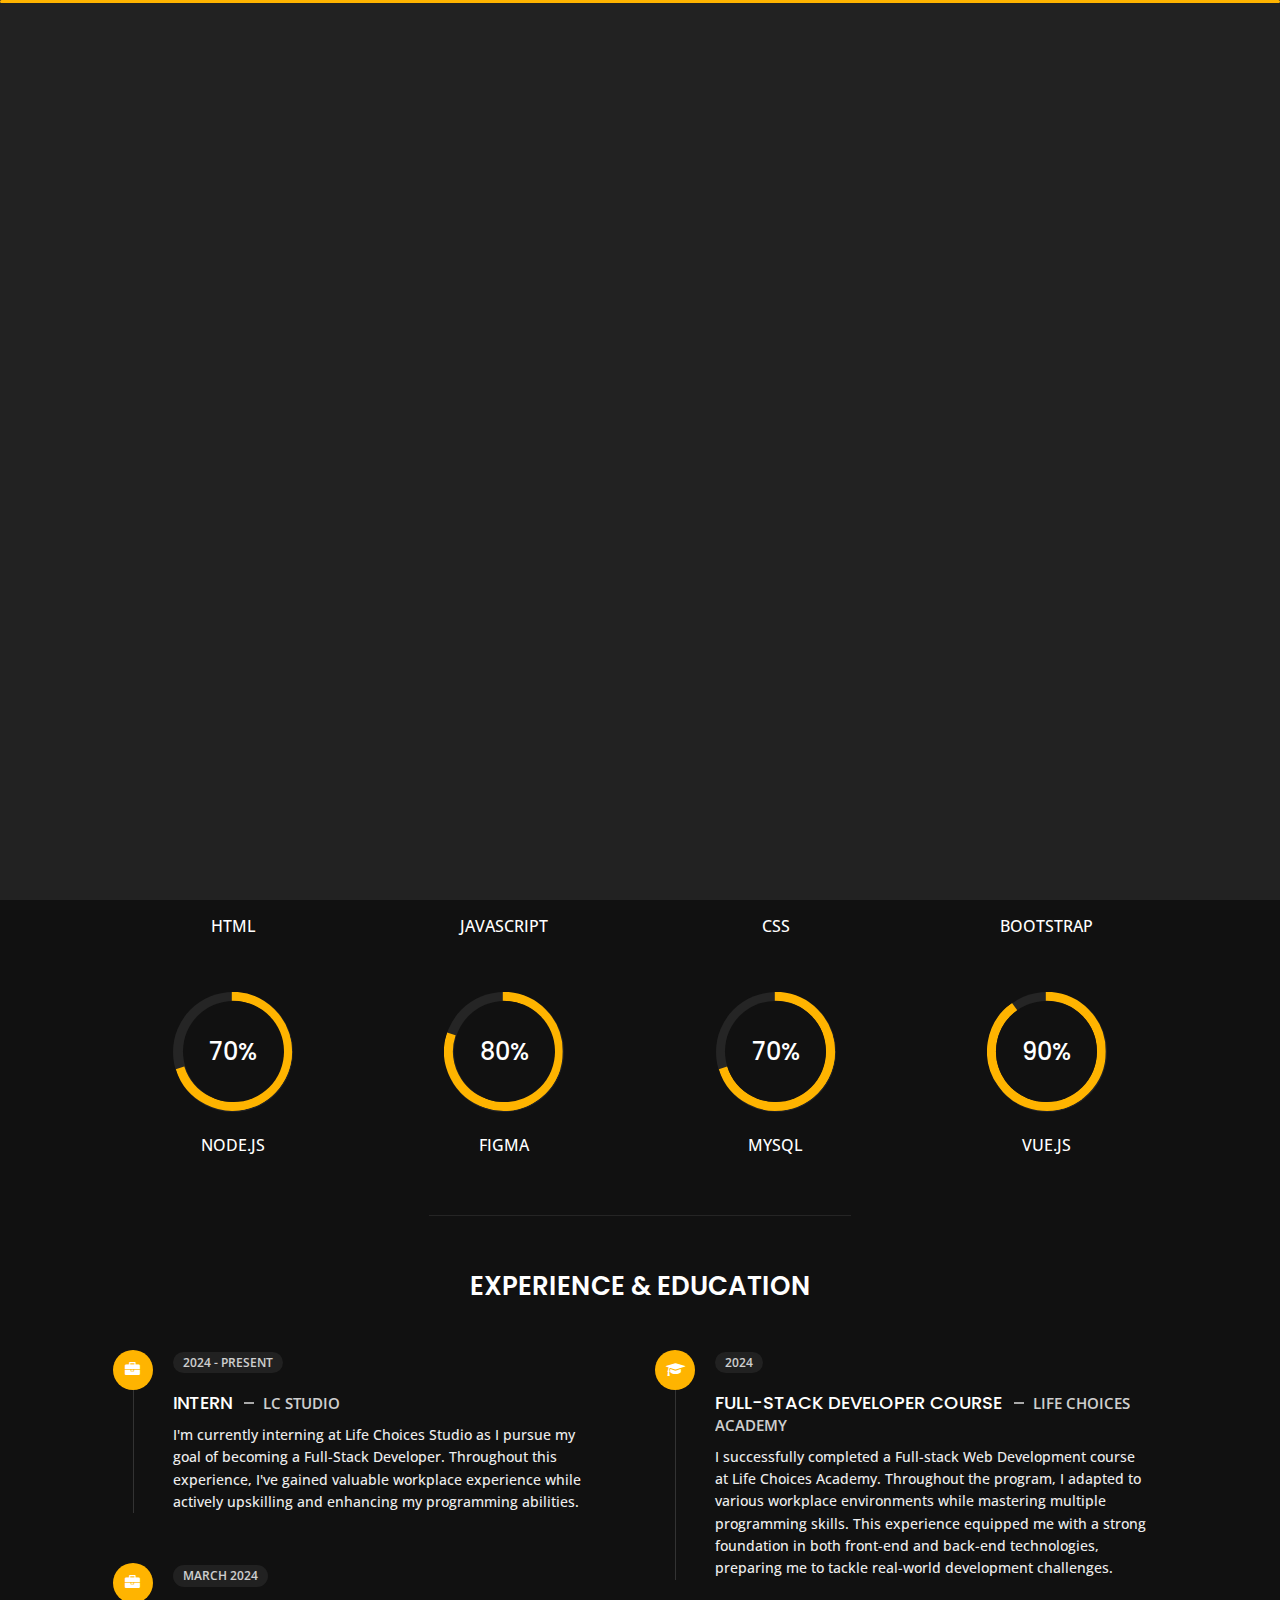
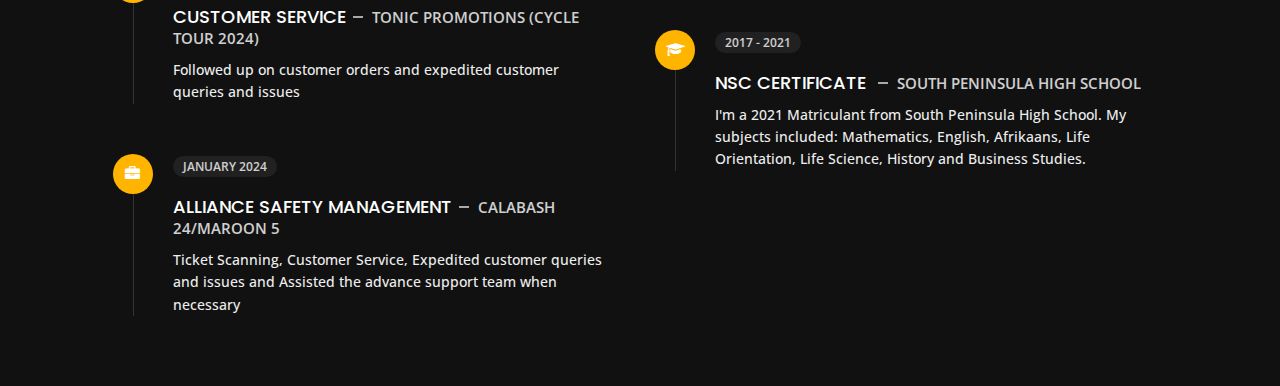
==== about.html @ 375d69bc "final" ====
<!DOCTYPE html>
<html lang="en">

<head>
    <meta charset="utf-8">
    <title>About - Mahmud Isaacs Personal Portfolio</title>
    <meta name="viewport" content="width=device-width, initial-scale=1">

    <!-- Template Google Fonts -->
    <link href="https://fonts.googleapis.com/css?family=Poppins:400,400i,500,500i,600,600i,700,700i,800,800i,900,900i" rel="stylesheet">
    <link href="https://fonts.googleapis.com/css?family=Open+Sans:300,400,400i,600,600i,700" rel="stylesheet">

    <!-- Template CSS Files -->
    <link href="css/bootstrap.min.css" rel="stylesheet">
    <link href="css/preloader.min.css" rel="stylesheet">
    <link href="css/circle.css" rel="stylesheet">
    <link href="css/font-awesome.min.css" rel="stylesheet">
    <link href="css/fm.revealator.jquery.min.css" rel="stylesheet">
    <link href="css/style.css" rel="stylesheet">

    <!-- CSS Skin File -->
    <link href="css/skins/yellow.css" rel="stylesheet">

    <!-- Modernizr JS File -->
    <script src="js/modernizr.custom.js"></script>
</head>

<body class="about">
<!-- Header Starts -->
<header class="header" id="navbar-collapse-toggle">
    <!-- Fixed Navigation Starts -->
    <ul class="icon-menu d-none d-lg-block revealator-slideup revealator-once revealator-delay1">
        <li class="icon-box">
            <i class="fa fa-home"></i>
            <a href="index.html">
                <h2>Home</h2>
            </a>
        </li>
        <li class="icon-box active">
            <i class="fa fa-user"></i>
            <a href="about.html">
                <h2>About</h2>
            </a>
        </li>
        <li class="icon-box">
            <i class="fa fa-briefcase"></i>
            <a href="portfolio.html">
                <h2>Projects</h2>
            </a>
        </li>
        <li class="icon-box">
            <i class="fa fa-envelope-open"></i>
            <a href="contact.html">
                <h2>Contact</h2>
            </a>
        </li>
    </ul>
    <!-- Fixed Navigation Ends -->
    <!-- Mobile Menu Starts -->
    <nav role="navigation" class="d-block d-lg-none">
        <div id="menuToggle">
            <input type="checkbox" />
            <span></span>
            <span></span>
            <span></span>
            <ul class="list-unstyled" id="menu">
                <li><a href="index.html"><i class="fa fa-home"></i><span>Home</span></a></li>
                <li class="active"><a href="about.html"><i class="fa fa-user"></i><span>About</span></a></li>
                <li><a href="portfolio.html"><i class="fa fa-folder-open"></i><span>Portfolio</span></a></li>
                <li><a href="contact.html"><i class="fa fa-envelope-open"></i><span>Contact</span></a></li>
                <li><a href="blog.html"><i class="fa fa-comments"></i><span>Blog</span></a></li>
            </ul>
        </div>
    </nav>
    <!-- Mobile Menu Ends -->
</header>
<!-- Header Ends -->
<!-- Page Title Starts -->
<section class="title-section text-left text-sm-center revealator-slideup revealator-once revealator-delay1">
    <h1>ABOUT <span>ME</span></h1>
    <span class="title-bg">Resume</span>
</section>
<!-- Page Title Ends -->
<!-- Main Content Starts -->
<section class="main-content revealator-slideup revealator-once revealator-delay1">
    <div class="container">
        <div class="row">
            <!-- Personal Info Starts -->
            <div class="col-12 col-lg-5 col-xl-6">
                <div class="row">
                    <div class="col-12">
                        <h3 class="text-uppercase custom-title mb-0 ft-wt-600">personal info</h3>
                    </div>
                    <div class="col-12 d-block d-sm-none">
                        <img src="https://mahmud-isaacs.github.io/newport_images/20240422_120307-removebg-preview.png" class="img-fluid main-img-mobile" alt="my picture" />
                    </div>
                    <div class="col-6">
                        <ul class="about-list list-unstyled open-sans-font">
                            <li> <span class="title">first name :</span> <span class="value d-block d-sm-inline-block d-lg-block d-xl-inline-block">Mahmud</span> </li>
                            <li> <span class="title">last name :</span> <span class="value d-block d-sm-inline-block d-lg-block d-xl-inline-block">Isaacs</span> </li>
                            <li> <span class="title">Age :</span> <span class="value d-block d-sm-inline-block d-lg-block d-xl-inline-block">21 Years</span> </li>
                            <li> <span class="title">Nationality :</span> <span class="value d-block d-sm-inline-block d-lg-block d-xl-inline-block">South Africa</span> </li>
                            <li> <span class="title">Freelance :</span> <span class="value d-block d-sm-inline-block d-lg-block d-xl-inline-block">Available</span> </li>
                        </ul>
                    </div>
                    <div class="col-6">
                        <ul class="about-list list-unstyled open-sans-font">
                            <li> <span class="title">Address :</span> <span class="value d-block d-sm-inline-block d-lg-block d-xl-inline-block">Grassy Park</span> </li>
                            <li> <span class="title">phone :</span> <span class="value d-block d-sm-inline-block d-lg-block d-xl-inline-block">076 499 1374</span> </li>
                            <li> <span class="title">Email :</span> <span class="value d-block d-sm-inline-block d-lg-block d-xl-inline-block">Mahmud.isaacs03@gmail.com.com</span> </li>
                            <li> <span class="title">languages :</span> <span class="value d-block d-sm-inline-block d-lg-block d-xl-inline-block">English, Afrikaans</span> </li>
                        </ul>
                    </div>
                    <div class="col-12 mt-3">
                        <a class="button" href="https://drive.google.com/file/d/1ftMgauOk3jn6ANWogP_VwbSPaktvUSrF/view?usp=sharing" target="_blank">
                            <span class="button-text">Download CV</span>
                            <span class="button-icon fa fa-download"></span>
                        </a>
                    </div>
                </div>
            </div>
            <!-- Personal Info Ends -->
            <!-- Boxes Starts -->
            <div class="col-12 col-lg-7 col-xl-6 mt-5 mt-lg-0">
                <div class="row">
                    <div class="col-6">
                        <div class="box-stats with-margin">
                            <h3 class="poppins-font position-relative">1</h3>
                            <p class="open-sans-font m-0 position-relative text-uppercase">years of <span class="d-block">experience</span></p>
                        </div>
                    </div>
                    <div class="col-6">
                        <div class="box-stats with-margin">
                            <h3 class="poppins-font position-relative">10</h3>
                            <p class="open-sans-font m-0 position-relative text-uppercase">completed <span class="d-block">projects</span></p>
                        </div>
                    </div>
                    <div class="col-6">
                        <div class="box-stats">
                            <h3 class="poppins-font position-relative">6</h3>
                            <p class="open-sans-font m-0 position-relative text-uppercase">Coding<span class="d-block">languages</span></p>
                        </div>
                    </div>
                    <div class="col-6">
                        <div class="box-stats">
                            <h3 class="poppins-font position-relative">200</h3>
                            <p class="open-sans-font m-0 position-relative text-uppercase">Coffees <span class="d-block">drank</span></p>
                        </div>
                    </div>
                </div>
            </div>
            <!-- Boxes Ends -->
        </div>
        <hr class="separator">
        <!-- Skills Starts -->
        <div class="row">
            <div class="col-12">
                <h3 class="text-uppercase pb-4 pb-sm-5 mb-3 mb-sm-0 text-left text-sm-center custom-title ft-wt-600">My Skills</h3>
            </div>
            <div class="col-6 col-md-3 mb-3 mb-sm-5">
                <div class="c100 p90">
                    <span>90%</span>
                    <div class="slice">
                        <div class="bar"></div>
                        <div class="fill"></div>
                    </div>
                </div>
                <h6 class="text-uppercase open-sans-font text-center mt-2 mt-sm-4">html</h6>
            </div>
            <div class="col-6 col-md-3 mb-3 mb-sm-5">
                <div class="c100 p70">
                    <span>70%</span>
                    <div class="slice">
                        <div class="bar"></div>
                        <div class="fill"></div>
                    </div>
                </div>
                <h6 class="text-uppercase open-sans-font text-center mt-2 mt-sm-4">javascript</h6>
            </div>
            <div class="col-6 col-md-3 mb-3 mb-sm-5">
                <div class="c100 p90">
                    <span>90%</span>
                    <div class="slice">
                        <div class="bar"></div>
                        <div class="fill"></div>
                    </div>
                </div>
                <h6 class="text-uppercase open-sans-font text-center mt-2 mt-sm-4">css</h6>
            </div>
            <div class="col-6 col-md-3 mb-3 mb-sm-5">
                <div class="c100 p90">
                    <span>90%</span>
                    <div class="slice">
                        <div class="bar"></div>
                        <div class="fill"></div>
                    </div>
                </div>
                <h6 class="text-uppercase open-sans-font text-center mt-2 mt-sm-4">Bootstrap</h6>
            </div>
            <div class="col-6 col-md-3 mb-3 mb-sm-5">
                <div class="c100 p70">
                    <span>70%</span>
                    <div class="slice">
                        <div class="bar"></div>
                        <div class="fill"></div>
                    </div>
                </div>
                <h6 class="text-uppercase open-sans-font text-center mt-2 mt-sm-4">Node.js</h6>
            </div>
            <div class="col-6 col-md-3 mb-3 mb-sm-5">
                <div class="c100 p80">
                    <span>80%</span>
                    <div class="slice">
                        <div class="bar"></div>
                        <div class="fill"></div>
                    </div>
                </div>
                <h6 class="text-uppercase open-sans-font text-center mt-2 mt-sm-4">Figma</h6>
            </div>
            <div class="col-6 col-md-3 mb-3 mb-sm-5">
                <div class="c100 p70">
                    <span>70%</span>
                    <div class="slice">
                        <div class="bar"></div>
                        <div class="fill"></div>
                    </div>
                </div>
                <h6 class="text-uppercase open-sans-font text-center mt-2 mt-sm-4">Mysql</h6>
            </div>
            <div class="col-6 col-md-3 mb-3 mb-sm-5">
                <div class="c100 p90">
                    <span>90%</span>
                    <div class="slice">
                        <div class="bar"></div>
                        <div class="fill"></div>
                    </div>
                </div>
                <h6 class="text-uppercase open-sans-font text-center mt-2 mt-sm-4">Vue.js</h6>
            </div>
        </div>
        <!-- Skills Ends -->
        <hr class="separator mt-1">
        <!-- Experience & Education Starts -->
        <div class="row">
            <div class="col-12">
                <h3 class="text-uppercase pb-5 mb-0 text-left text-sm-center custom-title ft-wt-600">Experience <span>&</span> Education</h3>
            </div>
            <div class="col-lg-6 m-15px-tb">
                <div class="resume-box">
                    <ul>
                        <li>
                            <div class="icon">
                                <i class="fa fa-briefcase"></i>
                            </div>
                            <span class="time open-sans-font text-uppercase">2024 - Present</span>
                            <h5 class="poppins-font text-uppercase">Intern <span class="place open-sans-font">LC Studio</span></h5>
                            <p class="open-sans-font">I'm currently interning at Life Choices Studio as I pursue my goal of becoming a Full-Stack Developer. Throughout this experience, I've gained valuable workplace experience while actively upskilling and enhancing my programming abilities. </p>
                        </li>
                        <li>
                            <div class="icon">
                                <i class="fa fa-briefcase"></i>
                            </div>
                            <span class="time open-sans-font text-uppercase">March 2024</span>
                            <h5 class="poppins-font text-uppercase">Customer Service<span class="place open-sans-font">Tonic Promotions (Cycle Tour 2024)</span></h5>
                            <p class="open-sans-font">Followed up on customer orders and expedited customer queries and issues</p>
                        </li>
                        <li>
                            <div class="icon">
                                <i class="fa fa-briefcase"></i>
                            </div>
                            <span class="time open-sans-font text-uppercase">January 2024</span>
                            <h5 class="poppins-font text-uppercase">Alliance Safety Management<span class="place open-sans-font">Calabash 24/Maroon 5</span></h5>
                            <p class="open-sans-font">Ticket Scanning, Customer Service, Expedited customer queries and issues and Assisted the advance support team when
                            necessary</p>
                        </li>
                    </ul>
                </div>
            </div>
            <div class="col-lg-6 m-15px-tb">
                <div class="resume-box">
                    <ul>
                        <li>
                            <div class="icon">
                                <i class="fa fa-graduation-cap"></i>
                            </div>
                            <span class="time open-sans-font text-uppercase">2024</span>
                            <h5 class="poppins-font text-uppercase">Full-Stack Developer Course <span class="place open-sans-font">Life Choices Academy</span></h5>
                            <p class="open-sans-font">I successfully completed a Full-stack Web Development course at Life Choices Academy. Throughout the program, I adapted to various workplace environments while mastering multiple programming skills. This experience equipped me with a strong foundation in both front-end and back-end technologies, preparing me to tackle real-world development challenges.</p>
                        </li>
                        <li>
                            <div class="icon">
                                <i class="fa fa-graduation-cap"></i>
                            </div>
                            <span class="time open-sans-font text-uppercase">2017 - 2021</span>
                            <h5 class="poppins-font text-uppercase">NSC Certificate <span class="place open-sans-font">South Peninsula High School</span></h5>
                            <p class="open-sans-font">I'm a 2021 Matriculant from South Peninsula High School. My subjects included: Mathematics, English, Afrikaans, Life Orientation, Life Science, History and Business Studies.</p>
                        </li>
                    </ul>
                </div>
            </div>
        </div>
        <!-- Experience & Education Ends -->
    </div>
</section>
<!-- Main Content Ends -->

<!-- Template JS Files -->
<script src="js/jquery-3.5.0.min.js"></script>
<script src="js/preloader.min.js"></script>
<script src="js/fm.revealator.jquery.min.js"></script>
<script src="js/imagesloaded.pkgd.min.js"></script>
<script src="js/masonry.pkgd.min.js"></script>
<script src="js/classie.js"></script>
<script src="js/cbpGridGallery.js"></script>
<script src="js/jquery.hoverdir.js"></script>
<script src="js/popper.min.js"></script>
<script src="js/bootstrap.js"></script>
<script src="js/custom.js"></script>

</body>

</html>
---- css/preloader.min.css ----
.preloader{position:fixed;top:0;right:0;bottom:0;left:0;background-color:#111;transform-origin:bottom;z-index:111111}.preloader .black_wall{height:100%;background-color:#222;transform-origin:top;animation:preloader_slide 0.5s ease-in-out 0s 1 normal both}.preloader .loader{width:100%;height:3px;position:absolute;border-radius:2px;top:0;right:0;left:0;margin:auto;background-color:#FFC41F;transform-origin:left;animation:loader_running 3s ease-in-out 1s infinite normal both}.preloader.off{animation:preloader_slide 0.5s ease-in-out 0s 1 reverse both}@keyframes loader_running{0%{transform:scaleX(0);transform-origin:left}49%{transform:scaleX(1);transform-origin:left}50%{transform:scaleX(1);transform-origin:right}100%{transform-origin:right;transform:scaleX(0)}}@keyframes preloader_slide{from{transform:scaleY(0)}to{transform:scaleY(1)}}
---- css/circle.css ----
.rect-auto,
.c100.p51 .slice,
.c100.p52 .slice,
.c100.p53 .slice,
.c100.p54 .slice,
.c100.p55 .slice,
.c100.p56 .slice,
.c100.p57 .slice,
.c100.p58 .slice,
.c100.p59 .slice,
.c100.p60 .slice,
.c100.p61 .slice,
.c100.p62 .slice,
.c100.p63 .slice,
.c100.p64 .slice,
.c100.p65 .slice,
.c100.p66 .slice,
.c100.p67 .slice,
.c100.p68 .slice,
.c100.p69 .slice,
.c100.p70 .slice,
.c100.p71 .slice,
.c100.p72 .slice,
.c100.p73 .slice,
.c100.p74 .slice,
.c100.p75 .slice,
.c100.p76 .slice,
.c100.p77 .slice,
.c100.p78 .slice,
.c100.p79 .slice,
.c100.p80 .slice,
.c100.p81 .slice,
.c100.p82 .slice,
.c100.p83 .slice,
.c100.p84 .slice,
.c100.p85 .slice,
.c100.p86 .slice,
.c100.p87 .slice,
.c100.p88 .slice,
.c100.p89 .slice,
.c100.p90 .slice,
.c100.p91 .slice,
.c100.p92 .slice,
.c100.p93 .slice,
.c100.p94 .slice,
.c100.p95 .slice,
.c100.p96 .slice,
.c100.p97 .slice,
.c100.p98 .slice,
.c100.p99 .slice,
.c100.p100 .slice {
  clip: rect(auto, auto, auto, auto);
}
.pie,
.c100 .bar,
.c100.p51 .fill,
.c100.p52 .fill,
.c100.p53 .fill,
.c100.p54 .fill,
.c100.p55 .fill,
.c100.p56 .fill,
.c100.p57 .fill,
.c100.p58 .fill,
.c100.p59 .fill,
.c100.p60 .fill,
.c100.p61 .fill,
.c100.p62 .fill,
.c100.p63 .fill,
.c100.p64 .fill,
.c100.p65 .fill,
.c100.p66 .fill,
.c100.p67 .fill,
.c100.p68 .fill,
.c100.p69 .fill,
.c100.p70 .fill,
.c100.p71 .fill,
.c100.p72 .fill,
.c100.p73 .fill,
.c100.p74 .fill,
.c100.p75 .fill,
.c100.p76 .fill,
.c100.p77 .fill,
.c100.p78 .fill,
.c100.p79 .fill,
.c100.p80 .fill,
.c100.p81 .fill,
.c100.p82 .fill,
.c100.p83 .fill,
.c100.p84 .fill,
.c100.p85 .fill,
.c100.p86 .fill,
.c100.p87 .fill,
.c100.p88 .fill,
.c100.p89 .fill,
.c100.p90 .fill,
.c100.p91 .fill,
.c100.p92 .fill,
.c100.p93 .fill,
.c100.p94 .fill,
.c100.p95 .fill,
.c100.p96 .fill,
.c100.p97 .fill,
.c100.p98 .fill,
.c100.p99 .fill,
.c100.p100 .fill {
  position: absolute;
  border: 0.08em solid #307bbb;
  width: 0.84em;
  height: 0.84em;
  clip: rect(0em, 0.5em, 1em, 0em);
  border-radius: 50%;
  -webkit-transform: rotate(0deg);
  -moz-transform: rotate(0deg);
  -ms-transform: rotate(0deg);
  -o-transform: rotate(0deg);
  transform: rotate(0deg);
}
.pie-fill,
.c100.p51 .bar:after,
.c100.p51 .fill,
.c100.p52 .bar:after,
.c100.p52 .fill,
.c100.p53 .bar:after,
.c100.p53 .fill,
.c100.p54 .bar:after,
.c100.p54 .fill,
.c100.p55 .bar:after,
.c100.p55 .fill,
.c100.p56 .bar:after,
.c100.p56 .fill,
.c100.p57 .bar:after,
.c100.p57 .fill,
.c100.p58 .bar:after,
.c100.p58 .fill,
.c100.p59 .bar:after,
.c100.p59 .fill,
.c100.p60 .bar:after,
.c100.p60 .fill,
.c100.p61 .bar:after,
.c100.p61 .fill,
.c100.p62 .bar:after,
.c100.p62 .fill,
.c100.p63 .bar:after,
.c100.p63 .fill,
.c100.p64 .bar:after,
.c100.p64 .fill,
.c100.p65 .bar:after,
.c100.p65 .fill,
.c100.p66 .bar:after,
.c100.p66 .fill,
.c100.p67 .bar:after,
.c100.p67 .fill,
.c100.p68 .bar:after,
.c100.p68 .fill,
.c100.p69 .bar:after,
.c100.p69 .fill,
.c100.p70 .bar:after,
.c100.p70 .fill,
.c100.p71 .bar:after,
.c100.p71 .fill,
.c100.p72 .bar:after,
.c100.p72 .fill,
.c100.p73 .bar:after,
.c100.p73 .fill,
.c100.p74 .bar:after,
.c100.p74 .fill,
.c100.p75 .bar:after,
.c100.p75 .fill,
.c100.p76 .bar:after,
.c100.p76 .fill,
.c100.p77 .bar:after,
.c100.p77 .fill,
.c100.p78 .bar:after,
.c100.p78 .fill,
.c100.p79 .bar:after,
.c100.p79 .fill,
.c100.p80 .bar:after,
.c100.p80 .fill,
.c100.p81 .bar:after,
.c100.p81 .fill,
.c100.p82 .bar:after,
.c100.p82 .fill,
.c100.p83 .bar:after,
.c100.p83 .fill,
.c100.p84 .bar:after,
.c100.p84 .fill,
.c100.p85 .bar:after,
.c100.p85 .fill,
.c100.p86 .bar:after,
.c100.p86 .fill,
.c100.p87 .bar:after,
.c100.p87 .fill,
.c100.p88 .bar:after,
.c100.p88 .fill,
.c100.p89 .bar:after,
.c100.p89 .fill,
.c100.p90 .bar:after,
.c100.p90 .fill,
.c100.p91 .bar:after,
.c100.p91 .fill,
.c100.p92 .bar:after,
.c100.p92 .fill,
.c100.p93 .bar:after,
.c100.p93 .fill,
.c100.p94 .bar:after,
.c100.p94 .fill,
.c100.p95 .bar:after,
.c100.p95 .fill,
.c100.p96 .bar:after,
.c100.p96 .fill,
.c100.p97 .bar:after,
.c100.p97 .fill,
.c100.p98 .bar:after,
.c100.p98 .fill,
.c100.p99 .bar:after,
.c100.p99 .fill,
.c100.p100 .bar:after,
.c100.p100 .fill {
  -webkit-transform: rotate(180deg);
  -moz-transform: rotate(180deg);
  -ms-transform: rotate(180deg);
  -o-transform: rotate(180deg);
  transform: rotate(180deg);
}
.c100 {
  position: relative;
  font-size: 120px;
  width: 1em;
  height: 1em;
  border-radius: 50%;
  float: left;
  margin: 0 0.1em 0.1em 0;
  background-color: #cccccc;
}
.c100 *,
.c100 *:before,
.c100 *:after {
  -webkit-box-sizing: content-box;
  -moz-box-sizing: content-box;
  box-sizing: content-box;
}
.c100.center {
  float: none;
  margin: 0 auto;
}
.c100.big {
  font-size: 240px;
}
.c100.small {
  font-size: 80px;
}
.c100 > span {
  position: absolute;
  width: 100%;
  z-index: 1;
  left: 0;
  top: 0;
  width: 5em;
  line-height: 5em;
  font-size: 0.2em;
  color: #cccccc;
  display: block;
  text-align: center;
  white-space: nowrap;
  -webkit-transition-property: all;
  -moz-transition-property: all;
  -o-transition-property: all;
  transition-property: all;
  -webkit-transition-duration: 0.2s;
  -moz-transition-duration: 0.2s;
  -o-transition-duration: 0.2s;
  transition-duration: 0.2s;
  -webkit-transition-timing-function: ease-out;
  -moz-transition-timing-function: ease-out;
  -o-transition-timing-function: ease-out;
  transition-timing-function: ease-out;
}
.c100:after {
  position: absolute;
  top: 0.08em;
  left: 0.08em;
  display: block;
  content: " ";
  border-radius: 50%;
  background-color: #f5f5f5;
  width: 0.84em;
  height: 0.84em;
  -webkit-transition-property: all;
  -moz-transition-property: all;
  -o-transition-property: all;
  transition-property: all;
  -webkit-transition-duration: 0.2s;
  -moz-transition-duration: 0.2s;
  -o-transition-duration: 0.2s;
  transition-duration: 0.2s;
  -webkit-transition-timing-function: ease-in;
  -moz-transition-timing-function: ease-in;
  -o-transition-timing-function: ease-in;
  transition-timing-function: ease-in;
}
.c100 .slice {
  position: absolute;
  width: 1em;
  height: 1em;
  clip: rect(0em, 1em, 1em, 0.5em);
}
.c100.p1 .bar {
  -webkit-transform: rotate(3.6deg);
  -moz-transform: rotate(3.6deg);
  -ms-transform: rotate(3.6deg);
  -o-transform: rotate(3.6deg);
  transform: rotate(3.6deg);
}
.c100.p2 .bar {
  -webkit-transform: rotate(7.2deg);
  -moz-transform: rotate(7.2deg);
  -ms-transform: rotate(7.2deg);
  -o-transform: rotate(7.2deg);
  transform: rotate(7.2deg);
}
.c100.p3 .bar {
  -webkit-transform: rotate(10.8deg);
  -moz-transform: rotate(10.8deg);
  -ms-transform: rotate(10.8deg);
  -o-transform: rotate(10.8deg);
  transform: rotate(10.8deg);
}
.c100.p4 .bar {
  -webkit-transform: rotate(14.4deg);
  -moz-transform: rotate(14.4deg);
  -ms-transform: rotate(14.4deg);
  -o-transform: rotate(14.4deg);
  transform: rotate(14.4deg);
}
.c100.p5 .bar {
  -webkit-transform: rotate(18deg);
  -moz-transform: rotate(18deg);
  -ms-transform: rotate(18deg);
  -o-transform: rotate(18deg);
  transform: rotate(18deg);
}
.c100.p6 .bar {
  -webkit-transform: rotate(21.6deg);
  -moz-transform: rotate(21.6deg);
  -ms-transform: rotate(21.6deg);
  -o-transform: rotate(21.6deg);
  transform: rotate(21.6deg);
}
.c100.p7 .bar {
  -webkit-transform: rotate(25.2deg);
  -moz-transform: rotate(25.2deg);
  -ms-transform: rotate(25.2deg);
  -o-transform: rotate(25.2deg);
  transform: rotate(25.2deg);
}
.c100.p8 .bar {
  -webkit-transform: rotate(28.8deg);
  -moz-transform: rotate(28.8deg);
  -ms-transform: rotate(28.8deg);
  -o-transform: rotate(28.8deg);
  transform: rotate(28.8deg);
}
.c100.p9 .bar {
  -webkit-transform: rotate(32.4deg);
  -moz-transform: rotate(32.4deg);
  -ms-transform: rotate(32.4deg);
  -o-transform: rotate(32.4deg);
  transform: rotate(32.4deg);
}
.c100.p10 .bar {
  -webkit-transform: rotate(36deg);
  -moz-transform: rotate(36deg);
  -ms-transform: rotate(36deg);
  -o-transform: rotate(36deg);
  transform: rotate(36deg);
}
.c100.p11 .bar {
  -webkit-transform: rotate(39.6deg);
  -moz-transform: rotate(39.6deg);
  -ms-transform: rotate(39.6deg);
  -o-transform: rotate(39.6deg);
  transform: rotate(39.6deg);
}
.c100.p12 .bar {
  -webkit-transform: rotate(43.2deg);
  -moz-transform: rotate(43.2deg);
  -ms-transform: rotate(43.2deg);
  -o-transform: rotate(43.2deg);
  transform: rotate(43.2deg);
}
.c100.p13 .bar {
  -webkit-transform: rotate(46.800000000000004deg);
  -moz-transform: rotate(46.800000000000004deg);
  -ms-transform: rotate(46.800000000000004deg);
  -o-transform: rotate(46.800000000000004deg);
  transform: rotate(46.800000000000004deg);
}
.c100.p14 .bar {
  -webkit-transform: rotate(50.4deg);
  -moz-transform: rotate(50.4deg);
  -ms-transform: rotate(50.4deg);
  -o-transform: rotate(50.4deg);
  transform: rotate(50.4deg);
}
.c100.p15 .bar {
  -webkit-transform: rotate(54deg);
  -moz-transform: rotate(54deg);
  -ms-transform: rotate(54deg);
  -o-transform: rotate(54deg);
  transform: rotate(54deg);
}
.c100.p16 .bar {
  -webkit-transform: rotate(57.6deg);
  -moz-transform: rotate(57.6deg);
  -ms-transform: rotate(57.6deg);
  -o-transform: rotate(57.6deg);
  transform: rotate(57.6deg);
}
.c100.p17 .bar {
  -webkit-transform: rotate(61.2deg);
  -moz-transform: rotate(61.2deg);
  -ms-transform: rotate(61.2deg);
  -o-transform: rotate(61.2deg);
  transform: rotate(61.2deg);
}
.c100.p18 .bar {
  -webkit-transform: rotate(64.8deg);
  -moz-transform: rotate(64.8deg);
  -ms-transform: rotate(64.8deg);
  -o-transform: rotate(64.8deg);
  transform: rotate(64.8deg);
}
.c100.p19 .bar {
  -webkit-transform: rotate(68.4deg);
  -moz-transform: rotate(68.4deg);
  -ms-transform: rotate(68.4deg);
  -o-transform: rotate(68.4deg);
  transform: rotate(68.4deg);
}
.c100.p20 .bar {
  -webkit-transform: rotate(72deg);
  -moz-transform: rotate(72deg);
  -ms-transform: rotate(72deg);
  -o-transform: rotate(72deg);
  transform: rotate(72deg);
}
.c100.p21 .bar {
  -webkit-transform: rotate(75.60000000000001deg);
  -moz-transform: rotate(75.60000000000001deg);
  -ms-transform: rotate(75.60000000000001deg);
  -o-transform: rotate(75.60000000000001deg);
  transform: rotate(75.60000000000001deg);
}
.c100.p22 .bar {
  -webkit-transform: rotate(79.2deg);
  -moz-transform: rotate(79.2deg);
  -ms-transform: rotate(79.2deg);
  -o-transform: rotate(79.2deg);
  transform: rotate(79.2deg);
}
.c100.p23 .bar {
  -webkit-transform: rotate(82.8deg);
  -moz-transform: rotate(82.8deg);
  -ms-transform: rotate(82.8deg);
  -o-transform: rotate(82.8deg);
  transform: rotate(82.8deg);
}
.c100.p24 .bar {
  -webkit-transform: rotate(86.4deg);
  -moz-transform: rotate(86.4deg);
  -ms-transform: rotate(86.4deg);
  -o-transform: rotate(86.4deg);
  transform: rotate(86.4deg);
}
.c100.p25 .bar {
  -webkit-transform: rotate(90deg);
  -moz-transform: rotate(90deg);
  -ms-transform: rotate(90deg);
  -o-transform: rotate(90deg);
  transform: rotate(90deg);
}
.c100.p26 .bar {
  -webkit-transform: rotate(93.60000000000001deg);
  -moz-transform: rotate(93.60000000000001deg);
  -ms-transform: rotate(93.60000000000001deg);
  -o-transform: rotate(93.60000000000001deg);
  transform: rotate(93.60000000000001deg);
}
.c100.p27 .bar {
  -webkit-transform: rotate(97.2deg);
  -moz-transform: rotate(97.2deg);
  -ms-transform: rotate(97.2deg);
  -o-transform: rotate(97.2deg);
  transform: rotate(97.2deg);
}
.c100.p28 .bar {
  -webkit-transform: rotate(100.8deg);
  -moz-transform: rotate(100.8deg);
  -ms-transform: rotate(100.8deg);
  -o-transform: rotate(100.8deg);
  transform: rotate(100.8deg);
}
.c100.p29 .bar {
  -webkit-transform: rotate(104.4deg);
  -moz-transform: rotate(104.4deg);
  -ms-transform: rotate(104.4deg);
  -o-transform: rotate(104.4deg);
  transform: rotate(104.4deg);
}
.c100.p30 .bar {
  -webkit-transform: rotate(108deg);
  -moz-transform: rotate(108deg);
  -ms-transform: rotate(108deg);
  -o-transform: rotate(108deg);
  transform: rotate(108deg);
}
.c100.p31 .bar {
  -webkit-transform: rotate(111.60000000000001deg);
  -moz-transform: rotate(111.60000000000001deg);
  -ms-transform: rotate(111.60000000000001deg);
  -o-transform: rotate(111.60000000000001deg);
  transform: rotate(111.60000000000001deg);
}
.c100.p32 .bar {
  -webkit-transform: rotate(115.2deg);
  -moz-transform: rotate(115.2deg);
  -ms-transform: rotate(115.2deg);
  -o-transform: rotate(115.2deg);
  transform: rotate(115.2deg);
}
.c100.p33 .bar {
  -webkit-transform: rotate(118.8deg);
  -moz-transform: rotate(118.8deg);
  -ms-transform: rotate(118.8deg);
  -o-transform: rotate(118.8deg);
  transform: rotate(118.8deg);
}
.c100.p34 .bar {
  -webkit-transform: rotate(122.4deg);
  -moz-transform: rotate(122.4deg);
  -ms-transform: rotate(122.4deg);
  -o-transform: rotate(122.4deg);
  transform: rotate(122.4deg);
}
.c100.p35 .bar {
  -webkit-transform: rotate(126deg);
  -moz-transform: rotate(126deg);
  -ms-transform: rotate(126deg);
  -o-transform: rotate(126deg);
  transform: rotate(126deg);
}
.c100.p36 .bar {
  -webkit-transform: rotate(129.6deg);
  -moz-transform: rotate(129.6deg);
  -ms-transform: rotate(129.6deg);
  -o-transform: rotate(129.6deg);
  transform: rotate(129.6deg);
}
.c100.p37 .bar {
  -webkit-transform: rotate(133.20000000000002deg);
  -moz-transform: rotate(133.20000000000002deg);
  -ms-transform: rotate(133.20000000000002deg);
  -o-transform: rotate(133.20000000000002deg);
  transform: rotate(133.20000000000002deg);
}
.c100.p38 .bar {
  -webkit-transform: rotate(136.8deg);
  -moz-transform: rotate(136.8deg);
  -ms-transform: rotate(136.8deg);
  -o-transform: rotate(136.8deg);
  transform: rotate(136.8deg);
}
.c100.p39 .bar {
  -webkit-transform: rotate(140.4deg);
  -moz-transform: rotate(140.4deg);
  -ms-transform: rotate(140.4deg);
  -o-transform: rotate(140.4deg);
  transform: rotate(140.4deg);
}
.c100.p40 .bar {
  -webkit-transform: rotate(144deg);
  -moz-transform: rotate(144deg);
  -ms-transform: rotate(144deg);
  -o-transform: rotate(144deg);
  transform: rotate(144deg);
}
.c100.p41 .bar {
  -webkit-transform: rotate(147.6deg);
  -moz-transform: rotate(147.6deg);
  -ms-transform: rotate(147.6deg);
  -o-transform: rotate(147.6deg);
  transform: rotate(147.6deg);
}
.c100.p42 .bar {
  -webkit-transform: rotate(151.20000000000002deg);
  -moz-transform: rotate(151.20000000000002deg);
  -ms-transform: rotate(151.20000000000002deg);
  -o-transform: rotate(151.20000000000002deg);
  transform: rotate(151.20000000000002deg);
}
.c100.p43 .bar {
  -webkit-transform: rotate(154.8deg);
  -moz-transform: rotate(154.8deg);
  -ms-transform: rotate(154.8deg);
  -o-transform: rotate(154.8deg);
  transform: rotate(154.8deg);
}
.c100.p44 .bar {
  -webkit-transform: rotate(158.4deg);
  -moz-transform: rotate(158.4deg);
  -ms-transform: rotate(158.4deg);
  -o-transform: rotate(158.4deg);
  transform: rotate(158.4deg);
}
.c100.p45 .bar {
  -webkit-transform: rotate(162deg);
  -moz-transform: rotate(162deg);
  -ms-transform: rotate(162deg);
  -o-transform: rotate(162deg);
  transform: rotate(162deg);
}
.c100.p46 .bar {
  -webkit-transform: rotate(165.6deg);
  -moz-transform: rotate(165.6deg);
  -ms-transform: rotate(165.6deg);
  -o-transform: rotate(165.6deg);
  transform: rotate(165.6deg);
}
.c100.p47 .bar {
  -webkit-transform: rotate(169.20000000000002deg);
  -moz-transform: rotate(169.20000000000002deg);
  -ms-transform: rotate(169.20000000000002deg);
  -o-transform: rotate(169.20000000000002deg);
  transform: rotate(169.20000000000002deg);
}
.c100.p48 .bar {
  -webkit-transform: rotate(172.8deg);
  -moz-transform: rotate(172.8deg);
  -ms-transform: rotate(172.8deg);
  -o-transform: rotate(172.8deg);
  transform: rotate(172.8deg);
}
.c100.p49 .bar {
  -webkit-transform: rotate(176.4deg);
  -moz-transform: rotate(176.4deg);
  -ms-transform: rotate(176.4deg);
  -o-transform: rotate(176.4deg);
  transform: rotate(176.4deg);
}
.c100.p50 .bar {
  -webkit-transform: rotate(180deg);
  -moz-transform: rotate(180deg);
  -ms-transform: rotate(180deg);
  -o-transform: rotate(180deg);
  transform: rotate(180deg);
}
.c100.p51 .bar {
  -webkit-transform: rotate(183.6deg);
  -moz-transform: rotate(183.6deg);
  -ms-transform: rotate(183.6deg);
  -o-transform: rotate(183.6deg);
  transform: rotate(183.6deg);
}
.c100.p52 .bar {
  -webkit-transform: rotate(187.20000000000002deg);
  -moz-transform: rotate(187.20000000000002deg);
  -ms-transform: rotate(187.20000000000002deg);
  -o-transform: rotate(187.20000000000002deg);
  transform: rotate(187.20000000000002deg);
}
.c100.p53 .bar {
  -webkit-transform: rotate(190.8deg);
  -moz-transform: rotate(190.8deg);
  -ms-transform: rotate(190.8deg);
  -o-transform: rotate(190.8deg);
  transform: rotate(190.8deg);
}
.c100.p54 .bar {
  -webkit-transform: rotate(194.4deg);
  -moz-transform: rotate(194.4deg);
  -ms-transform: rotate(194.4deg);
  -o-transform: rotate(194.4deg);
  transform: rotate(194.4deg);
}
.c100.p55 .bar {
  -webkit-transform: rotate(198deg);
  -moz-transform: rotate(198deg);
  -ms-transform: rotate(198deg);
  -o-transform: rotate(198deg);
  transform: rotate(198deg);
}
.c100.p56 .bar {
  -webkit-transform: rotate(201.6deg);
  -moz-transform: rotate(201.6deg);
  -ms-transform: rotate(201.6deg);
  -o-transform: rotate(201.6deg);
  transform: rotate(201.6deg);
}
.c100.p57 .bar {
  -webkit-transform: rotate(205.20000000000002deg);
  -moz-transform: rotate(205.20000000000002deg);
  -ms-transform: rotate(205.20000000000002deg);
  -o-transform: rotate(205.20000000000002deg);
  transform: rotate(205.20000000000002deg);
}
.c100.p58 .bar {
  -webkit-transform: rotate(208.8deg);
  -moz-transform: rotate(208.8deg);
  -ms-transform: rotate(208.8deg);
  -o-transform: rotate(208.8deg);
  transform: rotate(208.8deg);
}
.c100.p59 .bar {
  -webkit-transform: rotate(212.4deg);
  -moz-transform: rotate(212.4deg);
  -ms-transform: rotate(212.4deg);
  -o-transform: rotate(212.4deg);
  transform: rotate(212.4deg);
}
.c100.p60 .bar {
  -webkit-transform: rotate(216deg);
  -moz-transform: rotate(216deg);
  -ms-transform: rotate(216deg);
  -o-transform: rotate(216deg);
  transform: rotate(216deg);
}
.c100.p61 .bar {
  -webkit-transform: rotate(219.6deg);
  -moz-transform: rotate(219.6deg);
  -ms-transform: rotate(219.6deg);
  -o-transform: rotate(219.6deg);
  transform: rotate(219.6deg);
}
.c100.p62 .bar {
  -webkit-transform: rotate(223.20000000000002deg);
  -moz-transform: rotate(223.20000000000002deg);
  -ms-transform: rotate(223.20000000000002deg);
  -o-transform: rotate(223.20000000000002deg);
  transform: rotate(223.20000000000002deg);
}
.c100.p63 .bar {
  -webkit-transform: rotate(226.8deg);
  -moz-transform: rotate(226.8deg);
  -ms-transform: rotate(226.8deg);
  -o-transform: rotate(226.8deg);
  transform: rotate(226.8deg);
}
.c100.p64 .bar {
  -webkit-transform: rotate(230.4deg);
  -moz-transform: rotate(230.4deg);
  -ms-transform: rotate(230.4deg);
  -o-transform: rotate(230.4deg);
  transform: rotate(230.4deg);
}
.c100.p65 .bar {
  -webkit-transform: rotate(234deg);
  -moz-transform: rotate(234deg);
  -ms-transform: rotate(234deg);
  -o-transform: rotate(234deg);
  transform: rotate(234deg);
}
.c100.p66 .bar {
  -webkit-transform: rotate(237.6deg);
  -moz-transform: rotate(237.6deg);
  -ms-transform: rotate(237.6deg);
  -o-transform: rotate(237.6deg);
  transform: rotate(237.6deg);
}
.c100.p67 .bar {
  -webkit-transform: rotate(241.20000000000002deg);
  -moz-transform: rotate(241.20000000000002deg);
  -ms-transform: rotate(241.20000000000002deg);
  -o-transform: rotate(241.20000000000002deg);
  transform: rotate(241.20000000000002deg);
}
.c100.p68 .bar {
  -webkit-transform: rotate(244.8deg);
  -moz-transform: rotate(244.8deg);
  -ms-transform: rotate(244.8deg);
  -o-transform: rotate(244.8deg);
  transform: rotate(244.8deg);
}
.c100.p69 .bar {
  -webkit-transform: rotate(248.4deg);
  -moz-transform: rotate(248.4deg);
  -ms-transform: rotate(248.4deg);
  -o-transform: rotate(248.4deg);
  transform: rotate(248.4deg);
}
.c100.p70 .bar {
  -webkit-transform: rotate(252deg);
  -moz-transform: rotate(252deg);
  -ms-transform: rotate(252deg);
  -o-transform: rotate(252deg);
  transform: rotate(252deg);
}
.c100.p71 .bar {
  -webkit-transform: rotate(255.6deg);
  -moz-transform: rotate(255.6deg);
  -ms-transform: rotate(255.6deg);
  -o-transform: rotate(255.6deg);
  transform: rotate(255.6deg);
}
.c100.p72 .bar {
  -webkit-transform: rotate(259.2deg);
  -moz-transform: rotate(259.2deg);
  -ms-transform: rotate(259.2deg);
  -o-transform: rotate(259.2deg);
  transform: rotate(259.2deg);
}
.c100.p73 .bar {
  -webkit-transform: rotate(262.8deg);
  -moz-transform: rotate(262.8deg);
  -ms-transform: rotate(262.8deg);
  -o-transform: rotate(262.8deg);
  transform: rotate(262.8deg);
}
.c100.p74 .bar {
  -webkit-transform: rotate(266.40000000000003deg);
  -moz-transform: rotate(266.40000000000003deg);
  -ms-transform: rotate(266.40000000000003deg);
  -o-transform: rotate(266.40000000000003deg);
  transform: rotate(266.40000000000003deg);
}
.c100.p75 .bar {
  -webkit-transform: rotate(270deg);
  -moz-transform: rotate(270deg);
  -ms-transform: rotate(270deg);
  -o-transform: rotate(270deg);
  transform: rotate(270deg);
}
.c100.p76 .bar {
  -webkit-transform: rotate(273.6deg);
  -moz-transform: rotate(273.6deg);
  -ms-transform: rotate(273.6deg);
  -o-transform: rotate(273.6deg);
  transform: rotate(273.6deg);
}
.c100.p77 .bar {
  -webkit-transform: rotate(277.2deg);
  -moz-transform: rotate(277.2deg);
  -ms-transform: rotate(277.2deg);
  -o-transform: rotate(277.2deg);
  transform: rotate(277.2deg);
}
.c100.p78 .bar {
  -webkit-transform: rotate(280.8deg);
  -moz-transform: rotate(280.8deg);
  -ms-transform: rotate(280.8deg);
  -o-transform: rotate(280.8deg);
  transform: rotate(280.8deg);
}
.c100.p79 .bar {
  -webkit-transform: rotate(284.40000000000003deg);
  -moz-transform: rotate(284.40000000000003deg);
  -ms-transform: rotate(284.40000000000003deg);
  -o-transform: rotate(284.40000000000003deg);
  transform: rotate(284.40000000000003deg);
}
.c100.p80 .bar {
  -webkit-transform: rotate(288deg);
  -moz-transform: rotate(288deg);
  -ms-transform: rotate(288deg);
  -o-transform: rotate(288deg);
  transform: rotate(288deg);
}
.c100.p81 .bar {
  -webkit-transform: rotate(291.6deg);
  -moz-transform: rotate(291.6deg);
  -ms-transform: rotate(291.6deg);
  -o-transform: rotate(291.6deg);
  transform: rotate(291.6deg);
}
.c100.p82 .bar {
  -webkit-transform: rotate(295.2deg);
  -moz-transform: rotate(295.2deg);
  -ms-transform: rotate(295.2deg);
  -o-transform: rotate(295.2deg);
  transform: rotate(295.2deg);
}
.c100.p83 .bar {
  -webkit-transform: rotate(298.8deg);
  -moz-transform: rotate(298.8deg);
  -ms-transform: rotate(298.8deg);
  -o-transform: rotate(298.8deg);
  transform: rotate(298.8deg);
}
.c100.p84 .bar {
  -webkit-transform: rotate(302.40000000000003deg);
  -moz-transform: rotate(302.40000000000003deg);
  -ms-transform: rotate(302.40000000000003deg);
  -o-transform: rotate(302.40000000000003deg);
  transform: rotate(302.40000000000003deg);
}
.c100.p85 .bar {
  -webkit-transform: rotate(306deg);
  -moz-transform: rotate(306deg);
  -ms-transform: rotate(306deg);
  -o-transform: rotate(306deg);
  transform: rotate(306deg);
}
.c100.p86 .bar {
  -webkit-transform: rotate(309.6deg);
  -moz-transform: rotate(309.6deg);
  -ms-transform: rotate(309.6deg);
  -o-transform: rotate(309.6deg);
  transform: rotate(309.6deg);
}
.c100.p87 .bar {
  -webkit-transform: rotate(313.2deg);
  -moz-transform: rotate(313.2deg);
  -ms-transform: rotate(313.2deg);
  -o-transform: rotate(313.2deg);
  transform: rotate(313.2deg);
}
.c100.p88 .bar {
  -webkit-transform: rotate(316.8deg);
  -moz-transform: rotate(316.8deg);
  -ms-transform: rotate(316.8deg);
  -o-transform: rotate(316.8deg);
  transform: rotate(316.8deg);
}
.c100.p89 .bar {
  -webkit-transform: rotate(320.40000000000003deg);
  -moz-transform: rotate(320.40000000000003deg);
  -ms-transform: rotate(320.40000000000003deg);
  -o-transform: rotate(320.40000000000003deg);
  transform: rotate(320.40000000000003deg);
}
.c100.p90 .bar {
  -webkit-transform: rotate(324deg);
  -moz-transform: rotate(324deg);
  -ms-transform: rotate(324deg);
  -o-transform: rotate(324deg);
  transform: rotate(324deg);
}
.c100.p91 .bar {
  -webkit-transform: rotate(327.6deg);
  -moz-transform: rotate(327.6deg);
  -ms-transform: rotate(327.6deg);
  -o-transform: rotate(327.6deg);
  transform: rotate(327.6deg);
}
.c100.p92 .bar {
  -webkit-transform: rotate(331.2deg);
  -moz-transform: rotate(331.2deg);
  -ms-transform: rotate(331.2deg);
  -o-transform: rotate(331.2deg);
  transform: rotate(331.2deg);
}
.c100.p93 .bar {
  -webkit-transform: rotate(334.8deg);
  -moz-transform: rotate(334.8deg);
  -ms-transform: rotate(334.8deg);
  -o-transform: rotate(334.8deg);
  transform: rotate(334.8deg);
}
.c100.p94 .bar {
  -webkit-transform: rotate(338.40000000000003deg);
  -moz-transform: rotate(338.40000000000003deg);
  -ms-transform: rotate(338.40000000000003deg);
  -o-transform: rotate(338.40000000000003deg);
  transform: rotate(338.40000000000003deg);
}
.c100.p95 .bar {
  -webkit-transform: rotate(342deg);
  -moz-transform: rotate(342deg);
  -ms-transform: rotate(342deg);
  -o-transform: rotate(342deg);
  transform: rotate(342deg);
}
.c100.p96 .bar {
  -webkit-transform: rotate(345.6deg);
  -moz-transform: rotate(345.6deg);
  -ms-transform: rotate(345.6deg);
  -o-transform: rotate(345.6deg);
  transform: rotate(345.6deg);
}
.c100.p97 .bar {
  -webkit-transform: rotate(349.2deg);
  -moz-transform: rotate(349.2deg);
  -ms-transform: rotate(349.2deg);
  -o-transform: rotate(349.2deg);
  transform: rotate(349.2deg);
}
.c100.p98 .bar {
  -webkit-transform: rotate(352.8deg);
  -moz-transform: rotate(352.8deg);
  -ms-transform: rotate(352.8deg);
  -o-transform: rotate(352.8deg);
  transform: rotate(352.8deg);
}
.c100.p99 .bar {
  -webkit-transform: rotate(356.40000000000003deg);
  -moz-transform: rotate(356.40000000000003deg);
  -ms-transform: rotate(356.40000000000003deg);
  -o-transform: rotate(356.40000000000003deg);
  transform: rotate(356.40000000000003deg);
}
.c100.p100 .bar {
  -webkit-transform: rotate(360deg);
  -moz-transform: rotate(360deg);
  -ms-transform: rotate(360deg);
  -o-transform: rotate(360deg);
  transform: rotate(360deg);
}
.c100:hover {
  cursor: default;
}

.c100.dark {
  background-color: #777777;
}
.c100.dark .bar,
.c100.dark .fill {
  border-color: #c6ff00 !important;
}
.c100.dark > span {
  color: #777777;
}
.c100.dark:after {
  background-color: #666666;
}
.c100.dark:hover > span {
  color: #c6ff00;
}
.c100.green .bar,
.c100.green .fill {
  border-color: #4db53c !important;
}
.c100.green:hover > span {
  color: #4db53c;
}
.c100.green.dark .bar,
.c100.green.dark .fill {
  border-color: #5fd400 !important;
}
.c100.green.dark:hover > span {
  color: #5fd400;
}
.c100.orange .bar,
.c100.orange .fill {
  border-color: #dd9d22 !important;
}
.c100.orange:hover > span {
  color: #dd9d22;
}
.c100.orange.dark .bar,
.c100.orange.dark .fill {
  border-color: #e08833 !important;
}
.c100.orange.dark:hover > span {
  color: #e08833;
}
---- css/style.css ----
/*
Template Name: Tunis - Personal Portfolio
Author: celtano
Author URI: http://themeforest.net/user/celtano
Description: Tunis - Personal Portfolio
Version: 1.0
*/

/*------------------------------------------------------------------
[Table of contents]
	+ General
	    - Miscellaneous
		- Light Body
		- Buttons
		- Page Title
	+ Header
		- Desktop Navigation
		- Mobile Navigation
	+ Pages
		- Homepage
		+ About
		    - Personal Info List
			- Box Stats
			- Resume
			- Skills
		+ Portfolio
		    - Grid
		    + Slideshow
                - Embedded Videos
                - Carousel
                - Navigation
        + Contact
            - Left Side
            - Contact Form
		+ Blog
            - Latest Posts
            - Pagination
	- Responsive Design Styles
-------------------------------------------------------------------*/

/* [ GENERAL ] */
/*================================================== */

/*** Miscellaneous ***/

html {
  overflow-x: hidden;
  height: 100%;
}

body {
  font-family: 'Poppins', sans-serif;
  font-size: 15px;
  color: #fff;
  font-weight: 500;
  line-height: 1.6;
  position: relative;
  background-size: cover;
  background-position: center;
  height: 100%;
  width: 100%;
  background-color: #111;
}

.footer {
  background-color: #333; /* Dark background color */
  color: #fff; /* White text */
  padding: 10px 0; /* Add some padding */
  position: fixed; /* Fix the footer to the bottom of the screen */
  bottom: 0;
  left: 0;
  right: 0;
  width: 100%;
  text-align: center;
}

.footer p {
  margin: 0; /* Remove default margin */
  font-size: 14px;
  font-family: 'Arial', sans-serif;
}

/* Responsive design for smaller screens (tablets) */
@media (max-width: 768px) {
  .footer p {
    font-size: 12px; /* Smaller font size for tablets */
  }
}

/* Responsive design for very small screens (phones) */
@media (max-width: 480px) {
  .footer p {
    font-size: 10px; /* Even smaller font size for mobile */
    padding: 5px 0; /* Reduced padding for mobile */
  }
}

/* Adjusting for larger screens (Desktops) */
@media (min-width: 1024px) {
  .footer {
    padding: 15px 0; /* Add more padding for desktops */
  }

  .footer p {
    font-size: 16px; /* Larger font size for desktops */
  }
}

.poppins-font {
  font-family: 'Poppins', sans-serif;
}

.open-sans-font {
  font-family: 'Open Sans', sans-serif;
}

hr.separator {
  border-top: 1px solid #252525;
  margin: 70px auto 55px;
  max-width: 40%;
}

.ft-wt-600 {
  font-weight: 600;
}

.mb-30 {
  margin-bottom: 30px;
}

.no-transform {
  transform: none !important;
}

.custom-title {
  padding-bottom: 22px;
  font-size: 26px;
}

/*** Light Body ***/

body.light {
  color: #666;
  background-color: #fff;
}

body.home.light .home-details h1 span,
body.light .button .button-text {
  color: #666;
}

body.light .button:hover .button-text {
  color: #fff;
}

body.home.light .home-details h6 {
  color: #777;
}

body.light .preloader .black_wall {
  background-color: #eee;
}

body.light .preloader {
  background-color: #fff;
}

body.light .title-section h1 {
  color: #666;
}

body.light .title-bg {
  color: rgba(30, 37, 48, 0.07);
}

body.light.about .box-stats {
  border: 1px solid #ddd;
}

body.light.about .c100,
body.light.about .resume-box .time {
  background-color: #eee;
}

body.light.about .resume-box .time,
body.light.about .resume-box p {
  color: #666;
}

body.light.about .resume-box .place:before {
  background-color: #666;
}

body.light.about  .resume-box li:after {
  border-left: 1px solid #ddd;
}

body.light.about .c100 > span {
  color: #666;
}

body.light.about .c100:after {
  background-color: #fff;
}

body.light.portfolio .slideshow figure {
  background-color: #fff;
}

body.light.portfolio .slideshow ul > li:after {
  background: rgba(255,255,255,0.77);
}

body.light.portfolio .slideshow {
  background: rgba(0,0,0,0.7);
}

body.light.contact .contactform input[type=text],
body.light.contact .contactform input[type=email],
body.light.contact .contactform textarea {
  background-color: #fff;
  border: 1px solid #ddd;
  color: #666;
}

body.light.contact  ul.social li a {
  color: #666;
  background: #eee;
}

body.light.contact  ul.social li a:hover {
  color: #fff;
}

body.light.blog .post-content {
  background-color: #f2f2f2;
}

body.light.blog .post-content .entry-header h3 a {
  color: #666;
}

body.light.blog .page-link {
  color: #666;
  background-color: #eee;
  border: 1px solid #eee;
}

body.light.blog-post .meta {
  color: #888;
}

body.light.blog .page-item.active .page-link {
  color: #fff;
}

body.light hr.separator {
  border-top: 1px solid #ddd;
}

@media (min-width: 992px) {
  body.light .header ul.icon-menu li.icon-box {
    background-color: #eee;
  }

  body.light .header ul.icon-menu li.icon-box i {
    color: #666;
  }

  body.light .header ul.icon-menu li.icon-box.active,
  body.light .header ul.icon-menu li.icon-box:hover,
  body.light .header ul.icon-menu li.icon-box.active i,
  body.light .header ul.icon-menu li.icon-box:hover i {
    color: #fff;
  }
}

@media (min-width: 992px) {
  .col-lg-4.bg {
    display: flex;
    justify-content: center;  /* Horizontally center the image */
    align-items: flex-start;  /* Align to the top */
    height: 100vh;            /* Fill the viewport height */
  }

  .main-img {
    width: 80%;   /* Increase width to make the image bigger */
    height: auto; /* Maintain aspect ratio */
    margin-top: 10vh;  /* Adjust top margin to move image down slightly */
    margin-left: 10%;  /* Fine-tune position to the right */
  }
}

/* For mobile screens: Make image circular */
@media (max-width: 991px) {
  .main-img-mobile {
      width: 150px; /* Adjust as per your design */
      height: 150px; /* Ensure it is square for the circle shape */
      border-radius: 50%;  /* Circle shape */
      margin: 0 auto 20px; /* Center the image and add space below */
  }
}

@media (max-width: 991px) {

  body.light .main-img-mobile {
    border: 4px solid #eee;
  }

  body.light #menuToggle {
    border: 1px solid #ddd;
  }

  body.light #menuToggle,
  body.light #menu {
    background: #eee;
  }

  body.light #menuToggle > span,
  body.light #menuToggle input:checked ~ span {
    background: #666;
  }

  body.light #menu li a {
    color: #666;
  }

  body.light #menu li:after {
    background: #ddd;
  }

  body.light.portfolio .slideshow nav {
    background: #eee;
    border-bottom: 1px solid #ddd;
  }

  body.light.portfolio .slideshow nav span img {
    display: none;
  }

  body.light.portfolio .slideshow nav span.nav-next {
    background-image: url("../img/projects/navigation/right-arrow.png");
    background-size: cover;
  }

  body.light.portfolio .slideshow nav span.nav-prev {
    background-image: url("../img/projects/navigation/left-arrow.png");
    background-size: cover;
  }

  body.light.portfolio .slideshow nav span.nav-close {
    background-image: url("../img/projects/navigation/close-button.png");
    background-size: cover;
  }

  body.light.portfolio .slideshow nav span.nav-next,
  body.light.portfolio .slideshow nav span.nav-prev {
    top: 51px;
  }

  body.light.portfolio .slideshow {
    background: #fff;
  }
}

@media (max-width: 576px) {
  body.light .title-section {
    background: #eee;
    border-bottom: 1px solid #ddd;
  }

  body.light #menuToggle {
    border: 0;
  }

  body.light.portfolio .slideshow nav span.nav-next,
  body.light.portfolio .slideshow nav span.nav-prev {
    top: 31px;
  }
}

.quote {
  font-style: italic;
  color: #e08833;
}
/*** Buttons ***/
.button {
  overflow: hidden;
  display: inline-block;
  line-height: 1.4;
  border-radius: 35px;
  white-space: nowrap;
  text-overflow: ellipsis;
  text-align: center;
  cursor: pointer;
  vertical-align: middle;
  user-select: none;
  transition: 250ms all ease-in-out;
  text-transform: uppercase;
  text-decoration: none !important;
  position: relative;
  z-index: 1;
  padding: 16px 70px 16px 35px;
  font-size: 15px;
  font-weight: 600;
  color: #fff;
  background-color: transparent;
  outline: none !important;
}

.button .button-text {
  position: relative;
  z-index: 2;
  color: #fff;
  transition: .3s ease-out all;
}

.button:before {
  z-index: -1;
  content: '';
  position: absolute;
  top: 0;
  bottom: 0;
  left: 0;
  right: 0;
  transform: translateX(100%);
  transition: .3s ease-out all;
}

.button:hover .button-text {
  color: #ffffff;
}

.button:hover:before {
  transform: translateX(0);
}

.button-icon {
  position: absolute;
  right: -1px;
  top: -1px;
  bottom: 0;
  width: 55px;
  height: 55px;
  display: flex;
  justify-content: center;
  align-items: center;
  font-size: 19px;
  color: #ffffff;
  border-radius: 50%;
}

/*** Page Title ***/

.title-section {
  margin: 0 auto;
  width: 100%;
  position: relative;
  padding: 80px 0;
}

.title-section h1 {
  font-size: 56px;
  font-weight: 900;
  color: #fff;
  text-transform: uppercase;
  margin: 0;
}

.title-bg {
  font-size: 110px;
  left: 0;
  letter-spacing: 10px;
  line-height: 0.7;
  position: absolute;
  right: 0;
  top: 50%;
  text-transform: uppercase;
  font-weight: 800;
  -webkit-transform: translateY(-50%);
  -moz-transform: translateY(-50%);
  -ms-transform: translateY(-50%);
  -o-transform: translateY(-50%);
  transform: translateY(-50%);
  color: rgba(255, 255, 255, 0.07);
}

/* [ HEADER ] */
/*================================================== */

/*** Desktop Navigation ***/

@media (min-width: 992px) {

  /*** Navigation ***/

  .header {
    position: fixed;
    right: 30px;
    bottom: 0;
    z-index: 3;
    display: flex;
    align-items: center;
    height: calc(100vh - 200px);
    top: 100px;
    opacity: 1;
    transition: opacity 0.3s;
    -webkit-transition: opacity 0.3s;
  }

  .header.hide-header {
    z-index: 0 !important;
    opacity: 0;
  }

  .header ul.icon-menu {
    margin: 0;
    padding: 0;
    .header ul.icon-menu {
      display: flex !important;
      visibility: visible !important;
      opacity: 1 !important;
    }
  }

  .header ul.icon-menu li.icon-box {
    width: 50px;
    height: 50px;
    list-style: none;
    position: relative;
    display: flex;
    align-items: center;
    transition: .3s;
    margin: 20px 0;
    border-radius: 50%;
    background: #2b2a2a;
  }

  .header ul.icon-menu li.icon-box i {
    color: #ddd;
    font-size: 19px;
    transition: .3s;
  }

  .header ul.icon-menu li.icon-box.active,
  .header ul.icon-menu li.icon-box:hover,
  .header ul.icon-menu li.icon-box.active i,
  .header ul.icon-menu li.icon-box:hover i {
    color: #fff;
  }

  .header .icon-box h2 {
    font-size: 15px;
    font-weight: 500;
  }

  .header .icon-box a {
    display: block;
    padding: 0;
    width: 50px;
    height: 50px;
  }

  .header .icon-box i.fa {
    position: absolute;
    pointer-events: none;
  }

  .header .icon-menu i {
    left: 0;
    right: 0;
    margin: 0 auto;
    display: block;
    text-align: center;
    font-size: 35px;
    top: 15px;
  }

  .header .icon-box h2 {
    z-index: -1;
    position: absolute;
    top: 0;
    right: 0;
    opacity: 0;
    color: #fff;
    line-height: 50px;
    font-weight: 500;
    transition: all .3s;
    border-radius: 30px;
    text-transform: uppercase;
    padding: 0 25px 0 30px;
    height: 50px;
  }

  .header .icon-box a:hover h2 {
    opacity: 1;
    right: 27px;
    margin: 0;
    text-align: center;
    border-radius: 30px 0 0 30px;
  }
}

/* [ Pages ] */
/*================================================== */

/*** Homepage ***/

.home .color-block {
  position: fixed;
  height: 200%;
  width: 100%;
  transform: rotate(-15deg);
  left: -83%;
  top: -50%;
}

.home .bg {
  background-image: url(http://via.placeholder.com/610x1020);
  background-size: cover;
  background-repeat: no-repeat;
  background-position: top;
  height: calc(100vh - 80px);
  z-index: 111;
  border-radius: 30px;
  left: 40px;
  top: 40px;
  box-shadow: 0 0 7px rgba(0,0,0,.9);
}

.home .container-home {
  display: flex;
  align-items: center;
  min-height: 100%;
}

.home .home-details > div {
  max-width: 550px;
  margin: 0 auto;
}

.home .home-details h1 {
  font-size: 51px;
  line-height: 62px;
  font-weight: 700;
  margin: 18px 0 10px;
  position: relative;
  padding-left: 70px;
}

.home .home-details h1:before {
  content: '';
  position: absolute;
  left: 0;
  top: 29px;
  height: 4px;
  width: 40px;
  border-radius: 10px;
}

.home .home-details h1 span {
  color: #fff;
  display: block;
}

.home .home-details h6 {
  color: #eee;
  font-size: 22px;
  font-weight: 400;
  display: block;
}

.home .home-details p {
  margin: 15px 0 28px;
  font-size: 16px;
  line-height: 35px;
}

/*** About ***/

.about .main-content {
  padding-bottom: 20px;
}

/* Personal Info List */

.about .about-list li:not(:last-child) {
  padding-bottom: 20px;
}

.about .about-list .title {
  opacity: .8;
  text-transform: capitalize;
}

.about .about-list .value {
  font-weight: 600;
}

/* Box Stats */

.about .box-stats {
  padding: 20px 30px 25px 40px;
  border-radius: 5px;
  border: 1px solid #252525;
}

.about .box-stats.with-margin {
  margin-bottom: 30px;
}

.about .box-stats h3 {
  position: relative;
  display: inline-block;
  margin: 0;
  font-size: 50px;
  font-weight: 700;
}

.about .box-stats h3:after {
  content: '+';
  position: absolute;
  right: -24px;
  font-size: 33px;
  font-weight: 300;
  top: 2px;
}

.about .box-stats p {
  padding-left: 45px;
}

.about .box-stats p:before {
  content: "";
  position: absolute;
  left: 0;
  top: 13px;
  width: 30px;
  height: 1px;
  background: #777;
}

/* Resume */

.about .resume-box ul {
  margin: 0;
  padding: 0;
  list-style: none;
}

.about .resume-box li {
  position: relative;
  padding: 0 20px 0 60px;
  margin: 0 0 50px;
}

.about .resume-box li:after {
  content: "";
  position: absolute;
  top: 0;
  left: 20px;
  bottom: 0;
  border-left: 1px solid #333;
}

.about .resume-box .icon {
  width: 40px;
  height: 40px;
  position: absolute;
  left: 0;
  right: 0;
  line-height: 40px;
  text-align: center;
  z-index: 1;
  border-radius: 50%;
  color: #fff;
  background-color: #252525;
}

.about .resume-box .time {
  color: #fff;
  font-size: 12px;
  padding: 1px 10px;
  display: inline-block;
  margin-bottom: 12px;
  border-radius: 20px;
  font-weight: 600;
  background-color: #252525;
  opacity: .8;
}

.about .resume-box h5 {
  font-size: 18px;
  margin: 7px 0 10px;
}

.about .resume-box p {
  margin: 0;
  color: #eee;
  font-size: 14px;
}

.about .resume-box .place {
  opacity: .8;
  font-weight: 600;
  font-size: 15px;
  position: relative;
  padding-left: 26px;
}

.about .resume-box .place:before {
  position: absolute;
  content: '';
  width: 10px;
  height: 2px;
  background-color: #fff;
  left: 7px;
  top: 9px;
  opacity: .8;
}

/* Skills */

.about .c100 {
  float: none !important;
  margin: 0 auto;
  background-color: #252525;
}

.about .c100 > span {
  color: #fff;
}

.about .c100:after {
  background-color: #111;
}

/*** Portfolio ***/
.portfolio .main-content {
  padding-bottom: 60px;
  margin-top: -15px;
}

/* Grid */

.portfolio .grid-gallery ul {
  list-style: none;
  margin: 0;
  padding: 0;
}

.portfolio .grid-gallery figure {
  margin: 0;
}

.portfolio .grid-gallery figure img {
  display: block;
  width: 100%;
  border-radius: 5px;
  transition: .3s;
}

.portfolio .grid-wrap {
  margin: 0 auto;
}

.portfolio .grid {
  margin: 0 auto;
}

.portfolio .grid li {
  width: 33.333333%;
  float: left;
  cursor: pointer;
  padding: 15px;
  box-sizing: border-box; /* Ensures padding doesn't affect item width */
}

.portfolio .grid figure {
  -webkit-transition: 0.3s;
  transition: 0.3s;
  border-radius: 5px;
  padding: 0;
  position: relative;
  overflow: hidden;
  margin-bottom: 10px; /* Add space below each image */
}

.portfolio .grid figure img {
  display: block;
  width: 100%;
  height: 200px; /* Fixed height */
  object-fit: cover;
  border-radius: 5px;
  transition: .3s;
  margin-bottom: 10px; /* Space between the image and text */
}

.portfolio .grid li a {
  overflow: hidden;
}

.portfolio .grid li figure div {
  position: absolute;
  width: 100%;
  height: 100%;
  display: -webkit-box;
  display: -webkit-flex;
  display: -ms-flexbox;
  display: flex;
  -webkit-box-align: center;
  -webkit-align-items: center;
  -ms-flex-align: center;
  align-items: center;
  text-align: center;
  justify-content: center;
}

.portfolio .grid li figure div span {
  margin: 0;
  text-transform: uppercase;
  color: #fff;
  font-size: 18px;
}

/* Slideshow */

.portfolio .slideshow {
  position: fixed;
  background: rgba(0,0,0,0.85);
  width: 100%;
  height: 100%;
  top: 0;
  left: 0;
  z-index: 1111;
  opacity: 0;
  visibility: hidden;
  overflow: hidden;
  -webkit-perspective: 1000px;
  perspective: 1000px;
  -webkit-transition: opacity 0.5s, visibility 0s 0.5s;
  transition: opacity 0.5s, visibility 0s 0.5s;
  text-align: left;
}

.portfolio .slideshow-open .slideshow {
  opacity: 1;
  visibility: visible;
  -webkit-transition: opacity 0.5s;
  transition: opacity 0.5s;
}

.portfolio .slideshow ul {
  width: 100%;
  height: 100%;
  -webkit-transform-style: preserve-3d;
  transform-style: preserve-3d;
  -webkit-transform: translate3d(0,0,150px);
  transform: translate3d(0,0,150px);
  -webkit-transition: -webkit-transform 0.5s;
  transition: transform 0.5s;
}

.portfolio .slideshow ul.animatable > li {
  -webkit-transition: -webkit-transform 0.5s;
  transition: transform 0.5s;
}

.portfolio .slideshow-open .slideshow ul {
  -webkit-transform: translate3d(0,0,0);
  transform: translate3d(0,0,0);
}

.portfolio .slideshow ul > li {
  width: 660px;
  position: absolute;
  top: 50%;
  left: 50%;
  margin: -280px 0 0 -330px;
  visibility: hidden;
}

.portfolio .slideshow ul > li.show {
  visibility: visible;
}

.portfolio .slideshow ul > li:after {
  content: '';
  position: absolute;
  width: 100%;
  height: 100%;
  top: 0;
  left: 0;
  background: rgba(0,0,0,0.7);
  -webkit-transition: opacity 0.3s;
  transition: opacity 0.3s;
  z-index: 111;
  border-radius: 10px;
}

.portfolio .slideshow ul > li.current:after {
  visibility: hidden;
  opacity: 0;
  -webkit-transition: opacity 0.3s, visibility 0s 0.3s;
  transition: opacity 0.3s, visibility 0s 0.3s;
}

.portfolio .slideshow figure {
  width: 100%;
  height: 100%;
  background: #252525;
  padding: 30px;
  overflow: auto;
  border-radius: 10px;
}

.portfolio .slideshow a {
  text-decoration: underline;
}

.portfolio .slideshow figcaption {
  margin-bottom: 15px;
}

.portfolio .slideshow figcaption h3 {
  text-transform: uppercase;
  padding: 10px 0 20px;
  font-weight: 700;
  text-align: center;
  font-size: 33px;
}

/* Embedded Videos */

.portfolio .slideshow .videocontainer,
.portfolio .slideshow .responsive-video {
  max-width: 100%;
  border-radius: 4px;
  display: block;
  object-fit: cover;
}

.portfolio .slideshow .videocontainer {
  position: relative;
  padding-bottom: 56.20%;
  padding-top: 0;
  height: 0;
  max-width: 100%;
  overflow: hidden;
  width: 100%;
  display: block;
  margin: 0;
  border-radius: 4px;
}

.portfolio .slideshow .videocontainer iframe,
.portfolio .slideshow .videocontainer object,
.portfolio .slideshow .videocontainer embed {
  position: absolute;
  top: 0;
  left: 0;
  width: 100%;
  height: 100%;
  border: 0;
}

/* Carousel */

.portfolio .slideshow .carousel-indicators {
  bottom: 0;
  background: rgba(0,0,0,.4);
  padding: 10px 0;
  margin: 0;
}

.portfolio .slideshow .carousel-indicators li {
  width: 10px;
  height: 10px;
  border-radius: 50%;
  margin: 0 7px;
  background-color: #fff;
  opacity: 1;
}

/* Navigation */

.portfolio .slideshow nav span {
  position: fixed;
  z-index: 1000;
  text-align: center;
  cursor: pointer;
  padding: 200px 30px;
  color: #fff;
}

.portfolio .slideshow nav span.nav-prev,
.portfolio .slideshow nav span.nav-next {
  top: 50%;
  -webkit-transform: translateY(-50%);
  transform: translateY(-50%);
  font-size: 41px;
  line-height: 58px;
}

.portfolio .slideshow nav span.nav-prev {
  left: 0;
}

.portfolio .slideshow nav span.nav-next {
  right: 0;
}

.portfolio .slideshow nav span.nav-close {
  top: 30px;
  right: 30px;
  padding: 0;
}

/*** Contact ***/
.contact .main-content {
  padding-bottom: 85px;
}
/* Left Side */

.contact .custom-span-contact {
  font-weight: 600;
  padding-left: 50px;
  line-height: 21px;
  padding-top: 5px;
}

.contact .custom-span-contact i {
  left: 0;
  top: 10px;
  font-size: 33px;
}

.contact .custom-span-contact i.fa-phone-square {
  font-size: 39px;
  top: 7px;
}

.contact .custom-span-contact span {
  text-transform: uppercase;
  opacity: .8;
  font-weight: 400;
}

.contact ul.social {
  margin-left: -5px;
}

.contact ul.social li {
  display: inline-block;
}

.contact ul.social li a {
  display: inline-block;
  height: 40px;
  width: 40px;
  line-height: 42px;
  text-align: center;
  color: #fff;
  transition: .3s;
  font-size: 17px;
  margin: 0 6px;
  background: #2b2a2a;
  border-radius: 50%;
}
/* Form */
.contact .contactform input[type=text],
.contact .contactform input[type=email] {
  border: 1px solid #111;
  width: 100%;
  background: #252525;
  color: #fff;
  padding: 11px 26px;
  margin-bottom: 30px;
  border-radius: 30px;
  outline: none !important;
  transition: .3s;
}

.contact .contactform textarea {
  border: 1px solid #111;
  background: #252525;
  color: #fff;
  width: 100%;
  padding: 12px 26px;
  margin-bottom: 20px;
  height: 160px;
  overflow: hidden;
  border-radius: 30px;
  outline: none !important;
  transition: .3s;
}

.contact .contactform .form-message {
  margin: 24px 0;
}

.contact .contactform .output_message {
  display: block;
  color: #fff;
  height: 46px;
  line-height: 46px;
  border-radius: 30px;
}

.contact .contactform .output_message.success {
  background: #28a745;
}

.contact .contactform .output_message.success:before {
  font-family: FontAwesome;
  content: "\f14a";
  padding-right: 10px;
}

.contact .contactform .output_message.error {
  background: #dc3545;
}

.contact .contactform .output_message.error:before {
  font-family: FontAwesome;
  content: "\f071";
  padding-right: 10px;
}

/*** Blog ***/

.blog .main-content {
  padding-bottom: 85px;
}

/* Latest Posts */

.blog .post-container {
  display: block;
}

.blog .post-content {
  background-color: #252525;
  padding: 20px 25px 25px 25px;
  border-radius: 0 0 5px 5px;
}

.blog .post-content .entry-header h3 {
  line-height: 26px;
  cursor: pointer;
}

.blog .post-content .entry-header h3 a {
  text-decoration: none;
  transition: .5s;
}

.blog .post-thumb {
  border-radius: 5px 5px 0 0;
  cursor: pointer;
}

.blog .post-thumb a {
  border-radius: 5px 5px 0 0;
}

.blog .post-container:hover img {
  transform: scale(1.2);
}

.blog .post-thumb a img {
  border-radius: 5px 5px 0 0;
  transition: .3s;
}

.blog .post-content .entry-content p {
  margin: 15px 0 5px;
}

.blog .post-content .entry-header h3 a {
  color: #fff;
  font-size: 20px;
  font-weight: 600;
}

/* pagination */

.blog .pagination {
  margin-bottom: 30px;
}

.blog .page-link {
  color: #fff;
  background-color: #252525;
  border: 1px solid #252525;
  padding: 0;
  margin: 0 10px;
  border-radius: 50% !important;
  width: 43px;
  height: 43px;
  line-height: 43px;
  text-align: center;
  transition: .3s;

}

.blog .page-link:focus,
.blog .page-link:active{
  box-shadow: none !important;
}

.blog .page-link:hover {
  color: #fff !important;
}

/* Blog Post */

.blog-post article {
  max-width: 700px;
  margin: 0 auto;
}

.blog-post article h1 {
  font-weight: 600;
  margin: 13px 0 20px;
}

.blog-post article img {
  border-radius: 5px;
  margin-bottom: 20px;
}

.blog-post .meta {
  color: #eee;
  font-size: 13px;
}

.blog-post .meta span {
  padding-right: 15px;
}

.blog-post .meta i {
  padding-right: 3px;
}

/* [ RESPONSIVE DESIGN STYLES ] */

@media (min-width: 1351px) {
  .portfolio .container-portfolio .grid {
    text-align: left;
  }
}

@media (max-width: 1350px) and (min-width: 992px) {
  .container {
    max-width: calc(100% - 195px);
  }

  .portfolio .container-portfolio {
    max-width: calc(100% - 195px);
  }
}

@media (max-width: 1200px) {
  .home .home-details h1 {
    padding-left: 0;
  }
  .home .home-details h1:before {
    display: none;
  }
}

@media (max-width: 1200px) and (min-width: 992px) {
  .home .home-details h1 {
    font-size: 42px;
    line-height: 52px;
  }
}

@media (max-width: 1100px) and (min-width: 992px) {
  .home .home-details > div {
    max-width: 450px;
  }
}

@media (min-width: 1600px) {
  .home .home-details > div {
    max-width: 600px;
  }
}

@media (min-width: 992px) {
  .home .home-details-container {
    width: 100%;
    height: 100vh;
  }

  body.home {
    overflow: hidden;
  }
}

/* Mobile  Navigation */

@media (max-width: 991px) {

  body.home {
    padding: 25px;
  }

  body.home .main-container {
    padding: 30px 0 !important;
  }

  .home .home-details-container {
    margin: 0 auto;
  }

  .home .home-details {
    padding: 0;
  }

  .main-img-mobile {
    border-radius: 50%;
    width: 270px;
    height: 270px;
    border: 4px solid #252525;
    margin: 0 auto 25px;
    display: block;
  }

  .home .home-details h1 {
    font-size: 38px;
    line-height: 48px;
    margin: 29px 0 13px;
  }

  .home .home-details p {
    margin: 10px 0 23px;
    font-size: 15px;
    line-height: 30px;
  }

  #menuToggle {
    display: inline-block;
    position: fixed;
    top: 30px;
    right: 30px;
    z-index: 1111;
    user-select: none;
    padding: 19px 0 0 16px;
    width: 54px;
    height: 54px;
    border-radius: 5px;
    background: #252525;
  }

  #menuToggle input {
    display: flex;
    width: 54px;
    height: 54px;
    position: absolute;
    cursor: pointer;
    opacity: 0;
    z-index: 2;
    top: 0;
    left: 0;
  }

  #menuToggle > span {
    display: flex;
    width: 23px;
    height: 2px;
    margin-bottom: 5px;
    position: relative;
    background: #ffffff;
    border-radius: 3px;
    z-index: 1;
    transform-origin: 5px 0;
    transition: transform 0.5s cubic-bezier(0.77,0.2,0.05,1.0),
    background 0.5s cubic-bezier(0.77,0.2,0.05,1.0),
    opacity 0.55s ease;
  }

  #menuToggle > span:first-child {
    transform-origin: 0 0;
  }

  #menuToggle > span:nth-last-child(2) {
    transform-origin: 0 100%;
  }

  #menuToggle input:checked ~ span {
    opacity: 1;
    transform: rotate(45deg) translate(4px, 0);
    background: #fff;
  }

  #menuToggle input:checked ~ span:nth-last-child(3) {
    opacity: 0;
    transform: rotate(0deg) scale(0.2, 0.2);
  }

  #menuToggle input:checked ~ span:nth-last-child(2) {
    transform: rotate(-45deg) translate(2px, 4px);
  }

  #menu {
    position: fixed;
    left: 0;
    top: 0;
    width: 100%;
    height: 100%;
    margin: 0;
    padding-top: 60px;
    background-color: #252525;
    -webkit-font-smoothing: antialiased;
    transform-origin: 0 0;
    transform: translate(-100%, 0);
    transition: transform 0.5s cubic-bezier(0.77,0.2,0.05,1.0);
  }

  #menuToggle input:checked ~ ul {
    transform: none;
  }

  #menu li {
    position: relative;
    padding-left: 30px;
  }

  #menu li:after {
    position: absolute;
    content: '';
    height: 1px;
    width: calc(100% - 60px);
    background: #333;
    left: 30px;
  }

  #menu li:last-child:after {
    display: none;
  }

  #menu li.active a span {
    font-weight: 600;
  }

  #menu li a {
    color: #fff;
    text-transform: uppercase;
    transition-delay: 2s;
    font-size: 26px;
    display: block;
    text-decoration: none;
    padding: 14px 0;
    position: relative;
  }

  #menu li a span {
    position: absolute;
    left: 50px;
    font-weight: 400;
  }

  .portfolio .grid li {
    width: 50%;
  }

  .portfolio .grid li figure div {
    display: none !important;
  }

  .portfolio .slideshow {
    background: #252525;
  }

  .portfolio .slideshow nav span {
    padding: 0;
  }

  .portfolio .slideshow ul > li {
    width: 100%;
    height: 100%;
    position: absolute;
    top: 0;
    left: 0;
    right: 0;
    margin: 0;
  }

  .portfolio .slideshow ul > li:after {
    display: none;
  }

  .portfolio .slideshow figure {
    padding: 125px 30px 30px;
    border-radius: 0;
    max-width: 720px;
    margin: 0 auto;
  }

  .portfolio .slideshow nav span.nav-prev,
  .portfolio .slideshow nav span.nav-next {
    top: 35px;
    width: 32px;
    height: 32px;
  }

  .portfolio .slideshow nav span.nav-next {
    right: 30px;
  }

  .portfolio .slideshow nav span.nav-prev {
    left: 30px;
  }

  .portfolio .slideshow nav span.nav-prev img,
  .portfolio .slideshow nav span.nav-next img {
    width: 32px;
    height: 32px;
  }

  .portfolio .slideshow nav span:before {
    display: none;
  }

  .portfolio .slideshow nav span.nav-close {
    top: 35px;
    right: 0;
    left: 0;
    margin: 0 auto;
    width: 32px;
    height: 32px;
    display: block;
    line-height: 0;
  }

  .portfolio .slideshow nav span.nav-close img {
    width: 32px;
    height: 32px;
  }

  .portfolio .slideshow nav {
    position: fixed;
    top: 0;
    width: 100%;
    height: 102px;
    background: #252525;
    z-index: 1;
    border-bottom: 1px solid #333;
  }

  .contact .main-content {
    padding-bottom: 0;
  }
}

@media (max-width: 767px) {
  .home .home-details p {
    font-size: 14px;
    line-height: 28px;
  }
}

@media (max-width: 576px) {

  body {
    font-size: 14px;
  }

  .title-section.revealator-delay1 {
    transform: none !important;
    opacity: 1 !important;
  }

  #menuToggle {
    right: 10px;
    top: 4px;
    padding: 19px 0 0 13px;
    width: 49px;
    height: 49px;
  }

  .home #menuToggle {
    right: 25px;
    top: 25px;
    padding: 17px 0 0 13px;
  }

  #menu li {
    padding-left: 25px;
  }

  #menu li a {
    font-size: 18px;
  }

  #menu li:after {
    width: calc(100% - 50px);
    left: 25px;
  }

  #menu li a span {
    left: 35px;
  }

  .main-content {
    padding-top: 85px;
  }

  .main-content > .container {
    padding: 0 25px;
  }

  .main-img-mobile {
    width: 230px;
    height: 230px;
  }

  .home .home-details h1 {
    font-size: 29px;
    line-height: 39px;
    margin: 18px 0 13px;
  }

  .home .home-details h6 {
    font-size: 19px;
  }

  .title-section {
    padding: 16px 25px 14px;
    background: #252525;
    border-bottom: 1px solid #333;
    margin-bottom: 36px;
    position: fixed;
    right: 0;
    left: 0;
    z-index: 11;
    top: 0;
  }

  .title-section h1 {
    font-size: 26px;
  }

  .title-bg {
    display: none;
  }

  .custom-title {
    font-size: 21px;
  }

  .about .main-content {
    padding-bottom: 0;
  }

  .about .resume-box h5 {
    font-size: 17px;
  }

  .about .box-stats {
    padding: 15px 20px 20px 25px;
  }

  .about .c100 {
    transform: scale(.8);
  }

  .about .box-stats.with-margin {
    margin-bottom: 25px;
  }

  .about .box-stats h3 {
    font-size: 40px;
  }

  .about .box-stats p {
    padding-left: 0;
  }

  .about .box-stats p:before {
    display: none;
  }

  .portfolio .main-content {
    padding-bottom: 10px;
    margin-top: -12px;
  }

  .portfolio .grid li {
    width: 100%;
  }

  .portfolio .main-content > .container {
    padding: 0 10px;
  }

  .portfolio .slideshow figure {
    padding: 85px 25px 25px;
  }

  .portfolio .slideshow figcaption h3 {
    font-size: 25px;
  }

  .portfolio .slideshow nav span.nav-prev,
  .portfolio .slideshow nav span.nav-next {
    top: 9px;
    width: 20px;
    height: 20px;
  }

  .portfolio .slideshow nav span.nav-next {
    right: 20px;
  }

  .portfolio .slideshow nav span.nav-prev {
    left: 20px;
  }

  .portfolio .slideshow nav span.nav-prev img,
  .portfolio .slideshow nav span.nav-next img {
    width: 20px;
    height: 20px;
  }

  .portfolio .slideshow nav span.nav-close {
    top: 21px;
    width: 20px;
    height: 20px;
  }

  .portfolio .slideshow nav span.nav-close img {
    width: 20px;
    height: 20px;
  }

  .portfolio .slideshow nav {
    height: 62px;
  }

  .blog .main-content {
    padding-bottom: 55px;
  }

  .blog-post article h1 {
    font-size: 25px;
  }

  .separator.mt-1 {
    margin-top: 35px !important;
  }
}
---- css/skins/yellow.css ----
/* =================================================================== */
/* YELLOW #ffb400
====================================================================== */

.home h1,
.about .box-stats h3,
.title-section h1 span,
#menu li.active a,
body.light #menu li.active a,
.blog .post-container:hover .post-content .entry-header h3 a,
.blog .post-content .entry-header h3 a:hover,
.contact .custom-span-contact i,
.portfolio .slideshow figcaption h3,
.portfolio .slideshow a,
.portfolio .grid figure:hover figcaption,
.blog-post .meta i{
	color: #ffb400;
}
.home .home-details h1:before,
.about .resume-box .icon,
.contact ul.social li a:hover,
body.light.contact ul.social li a:hover,
.preloader .loader,
.blog .page-link:hover,
.blog .page-item.active .page-link,
body.light.blog .page-link:hover,
body.light.blog .page-item.active .page-link,
.portfolio .grid li figure div,
.header ul.icon-menu li.icon-box.active, .header ul.icon-menu li.icon-box:hover,
body.light .header ul.icon-menu li.icon-box.active, body.light  .header ul.icon-menu li.icon-box:hover,
.btn,
.header .icon-box h2,
.home .color-block,
.title-section hr,
.portfolio .slideshow .carousel-indicators li.active,
.button:before,
.button-icon{
	background-color: #ffb400;
}
.contact .contactform input[type=text]:focus,
.contact .contactform input[type=email]:focus,
.contact .contactform textarea:focus,
body.light.contact .contactform input[type=text]:focus,
body.light.contact .contactform input[type=email]:focus,
body.light.contact .contactform textarea:focus,
.blog .page-item.active .page-link,
.blog .page-link:hover,
body.light.blog .page-item.active .page-link,
body.light.blog .page-link:hover,
.button{
	border: 1px solid #ffb400;
}
.blog .post-thumb {
	border-bottom: 5px solid #ffb400;
}
.pie, .c100 .bar, .c100.p51 .fill, .c100.p52 .fill, .c100.p53 .fill, .c100.p54 .fill, .c100.p55 .fill, .c100.p56 .fill, .c100.p57 .fill, .c100.p58 .fill, .c100.p59 .fill, .c100.p60 .fill, .c100.p61 .fill, .c100.p62 .fill, .c100.p63 .fill, .c100.p64 .fill, .c100.p65 .fill, .c100.p66 .fill, .c100.p67 .fill, .c100.p68 .fill, .c100.p69 .fill, .c100.p70 .fill, .c100.p71 .fill, .c100.p72 .fill, .c100.p73 .fill, .c100.p74 .fill, .c100.p75 .fill, .c100.p76 .fill, .c100.p77 .fill, .c100.p78 .fill, .c100.p79 .fill, .c100.p80 .fill, .c100.p81 .fill, .c100.p82 .fill, .c100.p83 .fill, .c100.p84 .fill, .c100.p85 .fill, .c100.p86 .fill, .c100.p87 .fill, .c100.p88 .fill, .c100.p89 .fill, .c100.p90 .fill, .c100.p91 .fill, .c100.p92 .fill, .c100.p93 .fill, .c100.p94 .fill, .c100.p95 .fill, .c100.p96 .fill, .c100.p97 .fill, .c100.p98 .fill, .c100.p99 .fill, .c100.p100 .fill {
	border: 0.08em solid #ffb400;
}
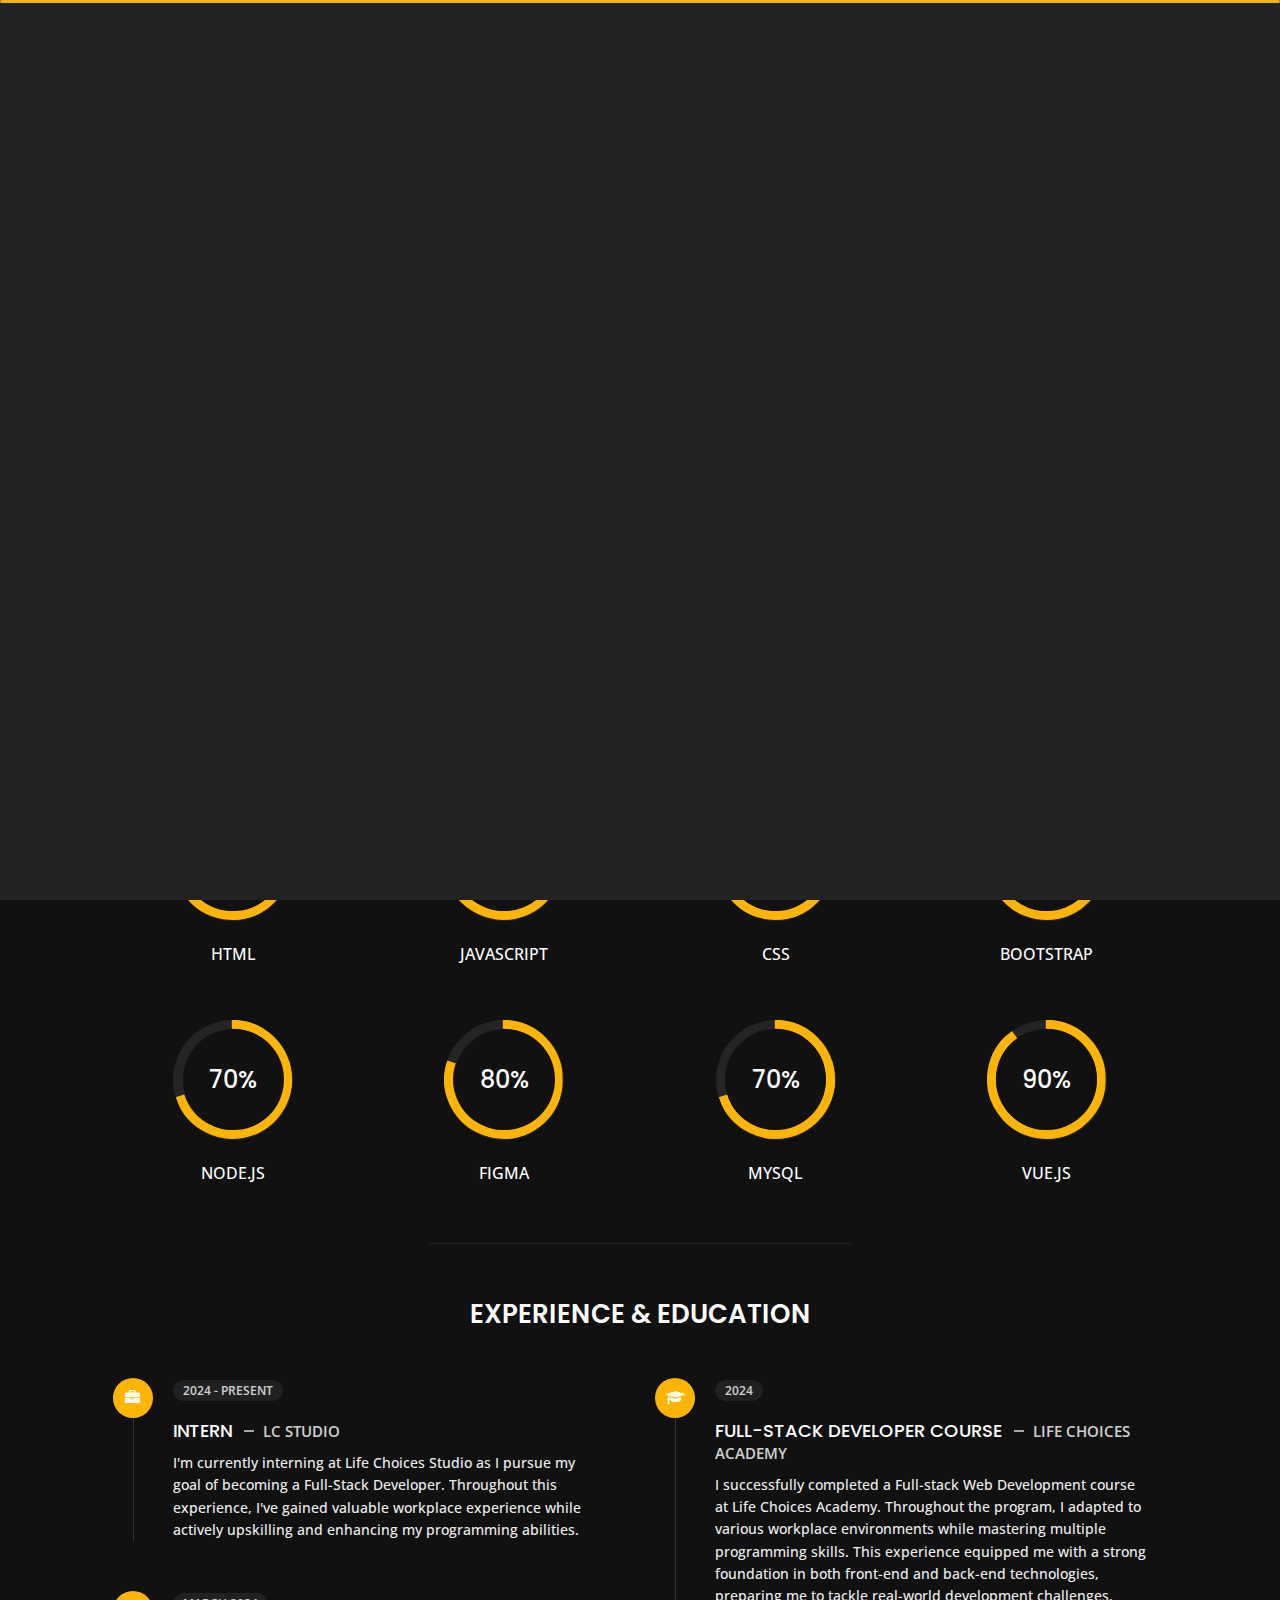
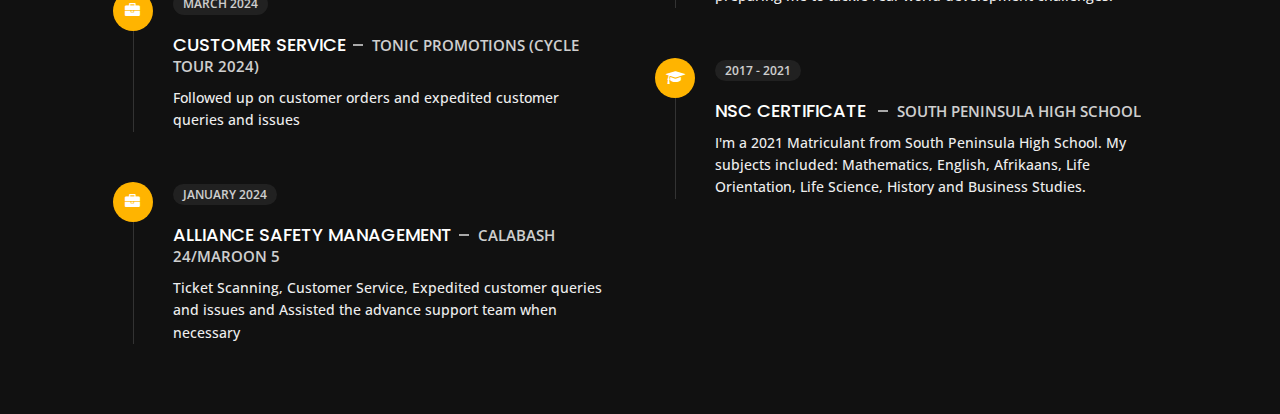
==== commit 265648ce: "final" ====
--- a/about.html
+++ b/about.html
@@ -68,7 +68,6 @@
                 <li class="active"><a href="about.html"><i class="fa fa-user"></i><span>About</span></a></li>
                 <li><a href="portfolio.html"><i class="fa fa-folder-open"></i><span>Portfolio</span></a></li>
                 <li><a href="contact.html"><i class="fa fa-envelope-open"></i><span>Contact</span></a></li>
-                <li><a href="blog.html"><i class="fa fa-comments"></i><span>Blog</span></a></li>
             </ul>
         </div>
     </nav>
@@ -105,7 +104,7 @@
                     </div>
                     <div class="col-6">
                         <ul class="about-list list-unstyled open-sans-font">
-                            <li> <span class="title">Address :</span> <span class="value d-block d-sm-inline-block d-lg-block d-xl-inline-block">Grassy Park</span> </li>
+                            <li> <span class="title">Address :</span> <span class="value d-block d-sm-inline-block d-lg-block d-xl-inline-block">South Africa, Cape Town, Grassy Park</span> </li>
                             <li> <span class="title">phone :</span> <span class="value d-block d-sm-inline-block d-lg-block d-xl-inline-block">076 499 1374</span> </li>
                             <li> <span class="title">Email :</span> <span class="value d-block d-sm-inline-block d-lg-block d-xl-inline-block">Mahmud.isaacs03@gmail.com.com</span> </li>
                             <li> <span class="title">languages :</span> <span class="value d-block d-sm-inline-block d-lg-block d-xl-inline-block">English, Afrikaans</span> </li>
